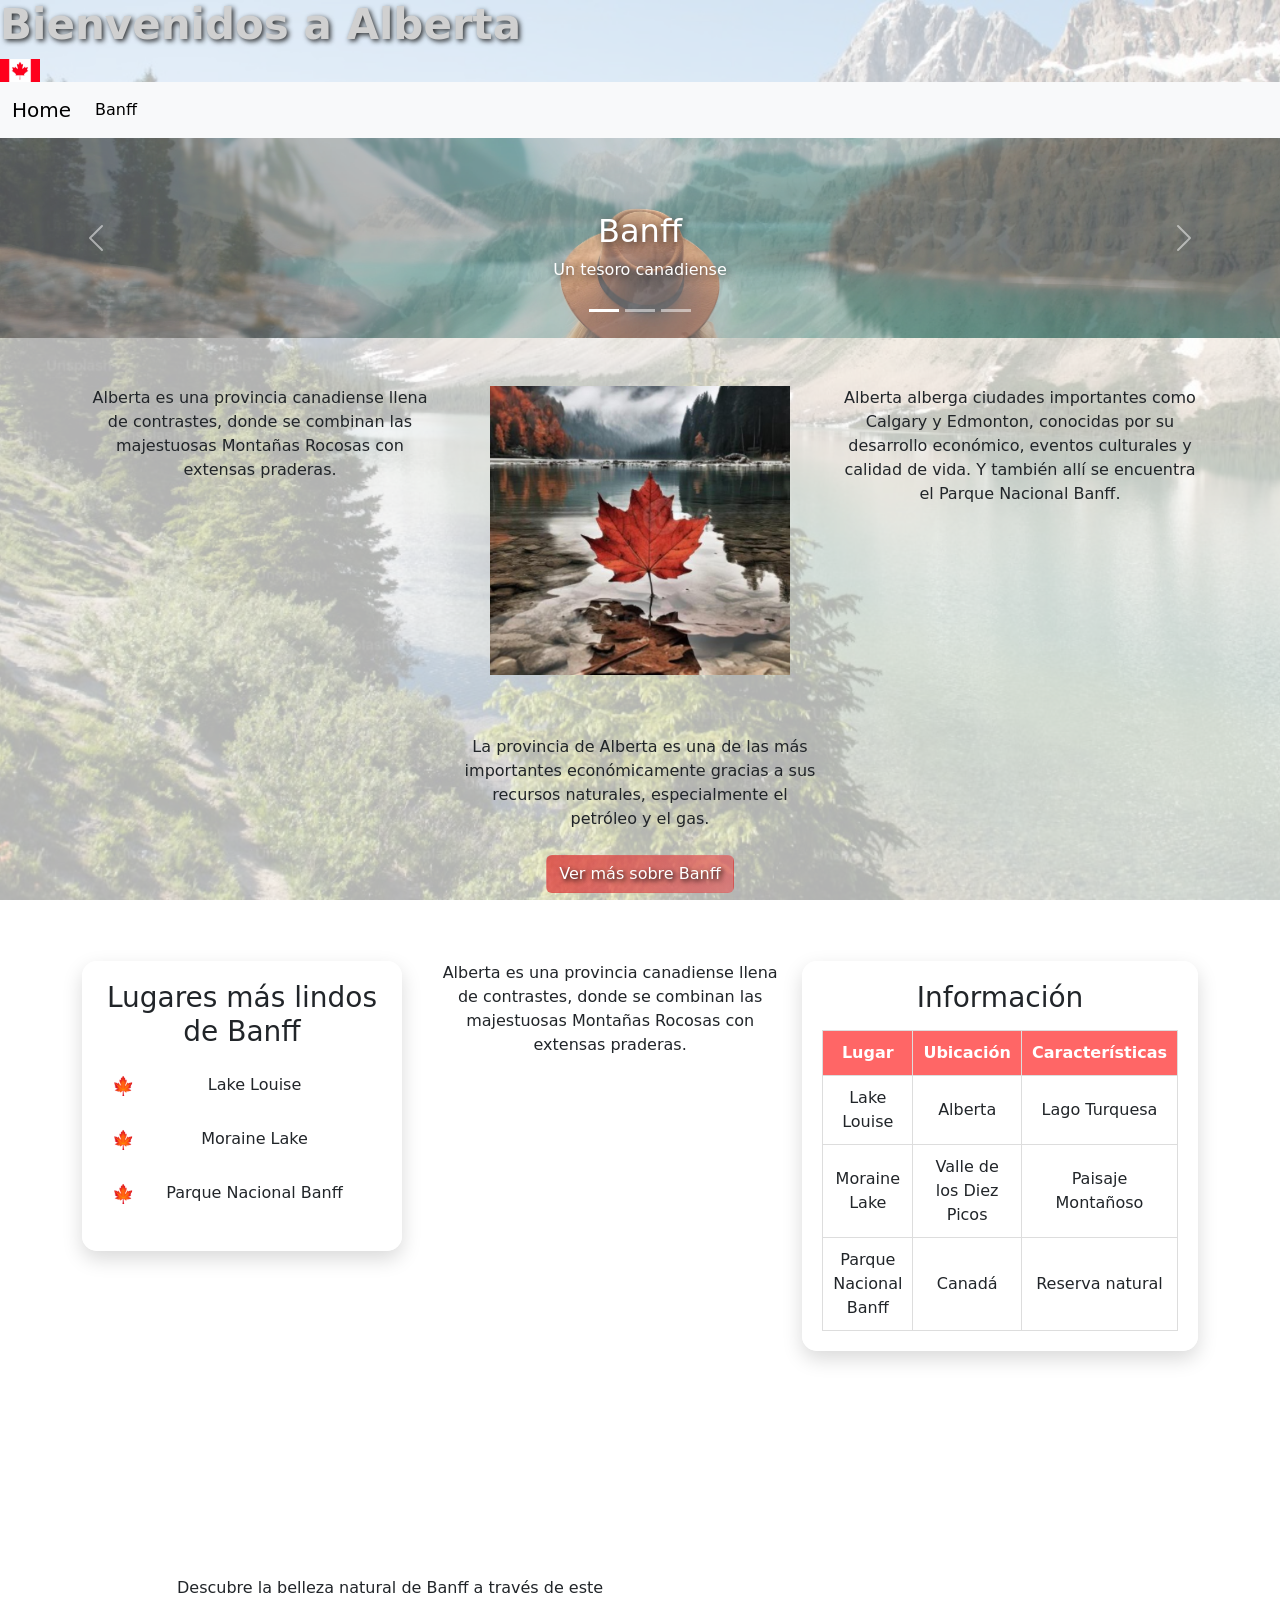
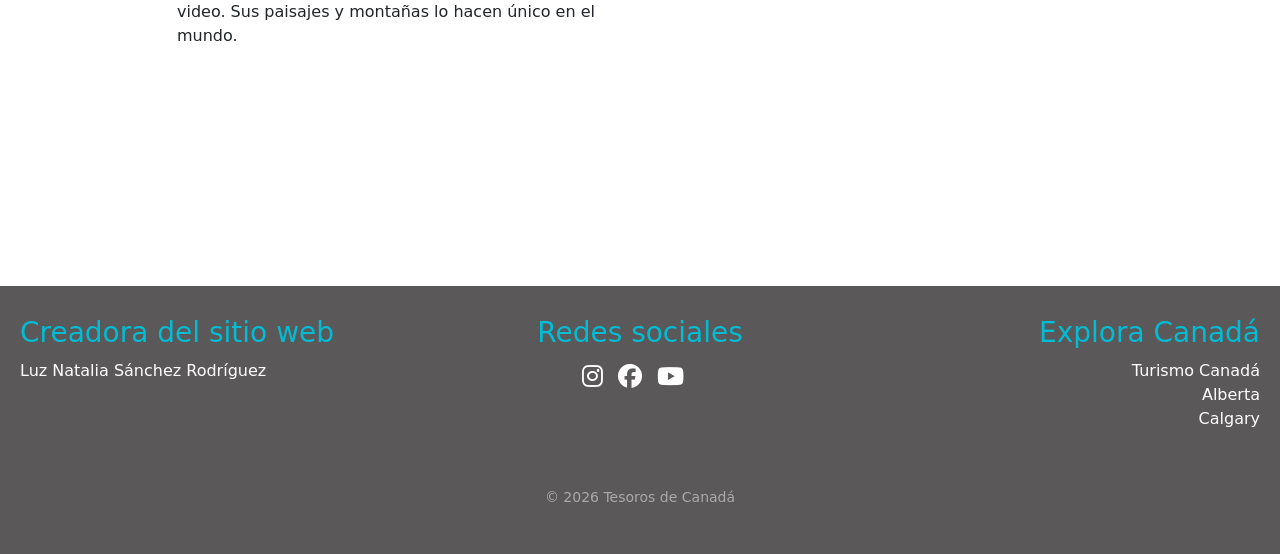
==== index.html @ 3535cb4d "Added images, footer and background for the website" ====
<!doctype html>
<html lang="en">
  <head>
    <meta charset="utf-8">
    <meta name="viewport" content="width=device-width, initial-scale=1">
    <title>Tesoros de Canadá</title>
<link rel="stylesheet" href="./css/iniciostyle.css">

<link rel="stylesheet" href="https://cdnjs.cloudflare.com/ajax/libs/font-awesome/6.5.0/css/all.min.css">

    <link href="https://cdn.jsdelivr.net/npm/bootstrap@5.3.8/dist/css/bootstrap.min.css" rel="stylesheet" integrity="sha384-sRIl4kxILFvY47J16cr9ZwB07vP4J8+LH7qKQnuqkuIAvNWLzeN8tE5YBujZqJLB" crossorigin="anonymous">
  </head>
  <body>

<div class="overlay"></div>

    <h1 class="titulo-canada">Bienvenidos a Alberta</h1>
    <img src="./imagenes/Canada - flag.jpg" alt="Bandera Canadá" class="bandera">
    
<!--Inicio de la barra de navegación-->
 <nav class="navbar navbar-expand-lg bg-body-tertiary">
  <div class="container-fluid">
    <a class="navbar-brand" href="#">Home</a>
    <button class="navbar-toggler" type="button" data-bs-toggle="collapse" data-bs-target="#navbarNav" aria-controls="navbarNav" aria-expanded="false" aria-label="Toggle navigation">
      <span class="navbar-toggler-icon"></span>
    </button>
    <div class="collapse navbar-collapse" id="navbarNav">
      <ul class="navbar-nav">
        <li class="nav-item">
          <a class="nav-link active" aria-current="page" href="./pagina.html">Banff</a>
        </li>
      </ul>
    </div>
  </div>
</nav>
<!--Fin de la barra de navegación-->

<!-- Inicio de carrusel de imágenes -->
<div id="carouselExampleIndicators" class="carousel slide">
  <div class="carousel-indicators">
    <button type="button" data-bs-target="#carouselExampleIndicators" data-bs-slide-to="0" class="active" aria-current="true" aria-label="Slide 1"></button>
    <button type="button" data-bs-target="#carouselExampleIndicators" data-bs-slide-to="1" aria-label="Slide 2"></button>
    <button type="button" data-bs-target="#carouselExampleIndicators" data-bs-slide-to="2" aria-label="Slide 3"></button>
  </div>
  <div class="carousel-inner">
    <div class="carousel-item active">
      <img src="./imagenes/Canada-1.jpg" class="d-block w-100 tamano" alt="...">

      <div class="carousel-caption">
      <h2>Banff</h2>
      <p>Un tesoro canadiense</p>
    </div>
    </div>

    
    <div class="carousel-item">
      <img src="./imagenes/Canada-2.jpg" class="d-block w-100 tamano" alt="...">
    </div>
    <div class="carousel-item">
      <img src="./imagenes/Canada-9.jpg" class="d-block w-100 tamano" alt="...">
    </div>
  </div>
  <button class="carousel-control-prev" type="button" data-bs-target="#carouselExampleIndicators" data-bs-slide="prev">
    <span class="carousel-control-prev-icon" aria-hidden="true"></span>
    <span class="visually-hidden">Previous</span>
  </button>
  <button class="carousel-control-next" type="button" data-bs-target="#carouselExampleIndicators" data-bs-slide="next">
    <span class="carousel-control-next-icon" aria-hidden="true"></span>
    <span class="visually-hidden">Next</span>
  </button>
</div>
<!-- Fin del carrusel de imágenes -->

<br>
<br>
<!-- Inicio de columnas: texto, imagen, texto -->

<div class="container text-center">
  <div class="row">
    <div class="col">
      <p>Alberta es una provincia canadiense llena de contrastes, donde se combinan las majestuosas Montañas Rocosas con extensas praderas.</p>
    </div>
    <div class="col">
      <img src="./imagenes/Canada-3.1.jpg" class="img-fluid" style="max-width: 300px;" alt="Hoja roja de maple">
    </div>
    <div class="col">
      <p>Alberta alberga ciudades importantes como Calgary y Edmonton, conocidas por su desarrollo económico, eventos culturales y calidad de vida. Y también allí se encuentra el Parque Nacional Banff.</p>
    </div>
  </div>
  <!-- Final deInicio de columnas: texto, imagen, texto -->

  <br>
  <!-- Fila 2 con botón -->
<div class="row mt-3">
  <div class="col"></div>

  <div class="col">
    <p>La provincia de Alberta es una de las más importantes económicamente gracias a sus recursos naturales, especialmente el petróleo y el gas.</p>

<a href="./pagina.html" class="btn btn-canada mt-2">Ver más sobre Banff</a>
  </div>

  <div class="col"></div>
  </div>
  </div>
<!-- Fin de la Fila 2 con botón -->

<br>
<br>

<!-- Inicio de lista, texto, tabla -->

<div class="container text-center">
  <div class="row">
    <div class="col">
      
<div class="lista-lugares">
  <h3>Lugares más lindos de Banff</h3>

<ul>
  <li>Lake Louise</li>
  <li>Moraine Lake</li>
  <li>Parque Nacional Banff</li>
</ul>
</div>

    </div>
    <div class="col">
      <p>Alberta es una provincia canadiense llena de contrastes, donde se combinan las majestuosas Montañas Rocosas con extensas praderas.</p>
    </div>
    <div class="col">
      <div class="tabla-banff">
        <h3>Información</h3>

        <table>
          <tr>
            <th>Lugar</th>
            <th>Ubicación</th>
            <th>Características</th>
          </tr>

          <tr>
            <td>Lake Louise</td>
            <td>Alberta</td>
            <td>Lago Turquesa</td>
          </tr>

          <tr>
            <td>Moraine Lake</td>
            <td>Valle de los Diez Picos</td>
            <td>Paisaje Montañoso</td>
          </tr>

          <tr>
            <td>Parque Nacional Banff</td>
            <td>Canadá</td>
            <td>Reserva natural</td>
          </tr>
        </table>

  </div>
</div>

    </div>
  </div>

<!-- Fin de Inicio de lista, texto, tabla -->
<br>
<br>

<!-- Inicio del texto y video -->

<div class="container mt-5">
  <div class="row justify-content-center align-items-center">

    <!-- Texto -->
     <div class="col-md-5">
      <p>Descubre la belleza natural de Banff a través de este video. Sus paisajes y montañas lo hacen único en el mundo.</p>
     </div>

     <!-- Aquí va el video -->
      <div class="col-md-5 text-center">
<iframe width="560" height="315"
class="video-banff"
src="https://youtube.com/embed/kZr_AzGuGcs"
frameborder="0"
allowfullscreen>
</iframe>
</div> 

 </div>
  </div>

<!-- Fin del texto y video -->

<br>
<br>
<br>

<!-- Inicio de footer -->

<footer class="footer">
  <div class="footer-container">

<!-- Inicio de info del creador de la página web -->
<div class="footer-section">
  <h3>Creadora del sitio web</h3>
  <p>Luz Natalia Sánchez Rodríguez</p>
</div>
<!-- Fin de info del creador de la página web -->

<!-- Inicio de Redes sociales -->
<div class="footer-section">
  <h3>Redes sociales</h3>
  <div class="social-icons">
    <a href="https://www.instagram.com" target="_blank">
      <i class="fab fa-instagram"></i>
    </a>
    <a href="https://www.facebook.com" target="_blank">
      <i class="fab fa-facebook"></i>
    </a>
    <a href="https://www.youtube.com" target="_blank">
      <i class="fab fa-youtube"></i>
    </a>
  </div>
</div>
<!-- Fin de Redes sociales -->


<!-- Inicio de otros links de interés -->
<div class="footer-section">
  <h3>Explora Canadá</h3>
  <ul>
    <li><a href="https://www.canada.ca" target="_blank">Turismo Canadá</a></li>
    <li><a href="https://www.travelalberta.com" target="_blank">Alberta</a></li>
    <li><a href="https://www.visitcalgary.com/" target="_blank">Calgary</a></li>
  </ul>
</div>

  </div>
  <!-- Fin de otros links de interés -->

  <p class="footer-copy">&copy 2026 Tesoros de Canadá</p>

</footer>
<!-- Fin de footer -->











    <script src="https://cdn.jsdelivr.net/npm/@popperjs/core@2.11.8/dist/umd/popper.min.js" integrity="sha384-I7E8VVD/ismYTF4hNIPjVp/Zjvgyol6VFvRkX/vR+Vc4jQkC+hVqc2pM8ODewa9r" crossorigin="anonymous"></script>
<script src="https://cdn.jsdelivr.net/npm/bootstrap@5.3.8/dist/js/bootstrap.min.js" integrity="sha384-G/EV+4j2dNv+tEPo3++6LCgdCROaejBqfUeNjuKAiuXbjrxilcCdDz6ZAVfHWe1Y" crossorigin="anonymous"></script> 

  </body>
</html>
---- css/iniciostyle.css ----
.tamano{
    height: 300px;
    object-fit: cover;
}

.carousel-caption{
    color: rgb(255, 255, 255);
    text-shadow: 2px 2px 8px rgba(0, 0, 0, 0.8);
}

.carousel-item img{
    width: 50%;
    height: 200px;
    object-fit: cover;
    opacity: 0.6;
}

.hoja-maple{
    width: 250px;
    height: auto;
}

.btn-canada{
    background: linear-gradient(135deg, rgba(220, 38, 38, 0.7), rgba(225, 99, 99, 0.7));
    color: white !important;
    border: none;
    padding: 10px 20px;
    border-radius: 8px;
    text-decoration: none;

    /* Sombra del texto del botón */
    text-shadow: 2px 2px 5px black;

    /* Transición suave */
    transition: all 0.3s ease;
}

/* Efecto hover */
.btn-canada:hover {
    background: linear-gradient(135deg, rgba(220, 38, 38, 0.9), rgba(225, 99, 99, 0.9));
    transform: scale(1.05);
}

/* Lista de lugares más lindos de Banff */
.lista-lugares {
    width: 320px;
    padding: 20px;
    border-radius: 15px;
    background: rgba(255, 255, 255, 0.85);
    box-shadow: 0 8px 20px rgba(0,0,0,0.15);
    backdrop-filter: blur(5px);
}


.lista-lugares h3 {
    text-align: center;
    margin-bottom: 15px;
}


/* Eliminar los puntos de la etiqueta ul */
.lista-lugares ul {
    list-style: none;
    padding: 0;
}



.lista-lugares li {
    background: rgba(255, 255, 255, 0.7);
    margin-bottom: 10px;
    padding: 10px 15px;
    border-radius: 10px;
    position: relative;
    padding-left: 40px;
    transition: 0.3s;
}


/* Ícono personalizado */
.lista-lugares li::before {
    content:"🍁" ;
    position: absolute;
    left: 10px;
    top: 50%;
    transform: translateY(-50%);
    font-size: 18px;
}


/* Efecto hover */
.lista-lugares li:hover {
    background: rgba(255, 0, 0, 0.1);
    transform: translateX(5px);
}


/* Estilos para la tabla */
.tabla-banff table {
    width: 100%;
    border-collapse: collapse;
}

.tabla-banff th,
.tabla-banff td {
    border: 1px solid #ddd;
    padding: 10px
}

.tabla-banff th {
    background-color: rgba(255, 0, 0, 0.6);
    color: white;
}


.lista-lugares,
.tabla-banff {
    background-color: rgba(255, 255, 255, 0.9);
    padding: 20px;
    border-radius: 15px;
    box-shadow: 0 8px 20px rgb(0,0,0,0.15);
}

.col {
    margin-bottom: 20px;
}

.lista-lugares h3,
.tabla-banff h3 {
    margin-bottom: 15px;
}

/* Estilo al título de la página */

.tiulo-canada {
    color: #d32f2f !important;
    font-size: 40px;
    font-weight: bold;

    display: flex;
    align-items: center;
    justify-content: center;

    gap: 10px;
}

/* Estilo a la bandera */
.bandera {
    width: 40px;
    height: auto;
}

.titulo-canada {
    color: #d0d0d0;
    font-size: 42px;
    font-weight: 700;
    text-shadow: 2px 2px 5px rgba(11, 11, 11, 0.83);
}

.bandera:hover {
    transform: scale(1.1);
    transition: 0.3s;
}

/* Estilos para el video */

.video-banff {
    width: 100%;
    max-width: 450px;
    height: 260px;
    border-radius: 15px;
    box-shadow: 0 8px 20 px rgba(0, 0, 0, 0.2);
}

.col-md-5 {
    padding: 20px;
}

/* Fin de estilos para el video */


/* Inicio de estilos del footer */

.footer {
    background-color: #5a5858;
    color: white;
    padding: 30px 20px;
    margin-top: 40px;
}

.footer-container {
    display: flex;
    justify-content: space-between;
    flex-wrap: wrap; 
    align-items: flex-start;
}

.footer-section {
    width: 33.33%;
    margin-bottom: 20px;
}

.footer-section h3 {
    margin-bottom: 10px;
    color: #00bcd4;
}


.footer-section ul {
    list-style: none;
    padding: 0;
}

.footer-section a {
    color: white;
    text-decoration: none;
}

.footer-section a:hover {
    color: #00bcd4;
}


.footer-copy {
    text-align: center;
    margin-top: 20px;
    font-size: 14px;
    color: #aaa;
}

.footer-section:first-child {
    text-align: left;
}

.footer-section:nth-child(2) {
    text-align: center;
}

.footer-section:last-child {
    text-align: right;
}


/* Fin de estilos del footer */

/* Inicio de íconos del footer */
.social-icons a {
    color: white;
    font-size: 24px;
    margin-right: 15px;
    transition: 0.3s;
}

.social-icons a:hover {
    color: #00bcd4;
    transform: scale(1.2);
}

.social-icons {
    display: flex;
    justify-content: center;
}


body {
    margin: 0;
    padding: 0;
}

.overlay {
    position: fixed;
    top: 0;
    left: 0;
    width: 100%;
    height: 100%;

    background: url(../imagenes/Background.jpg) center/cover no-repeat;

    opacity: 0.3;
    z-index: -1;
}
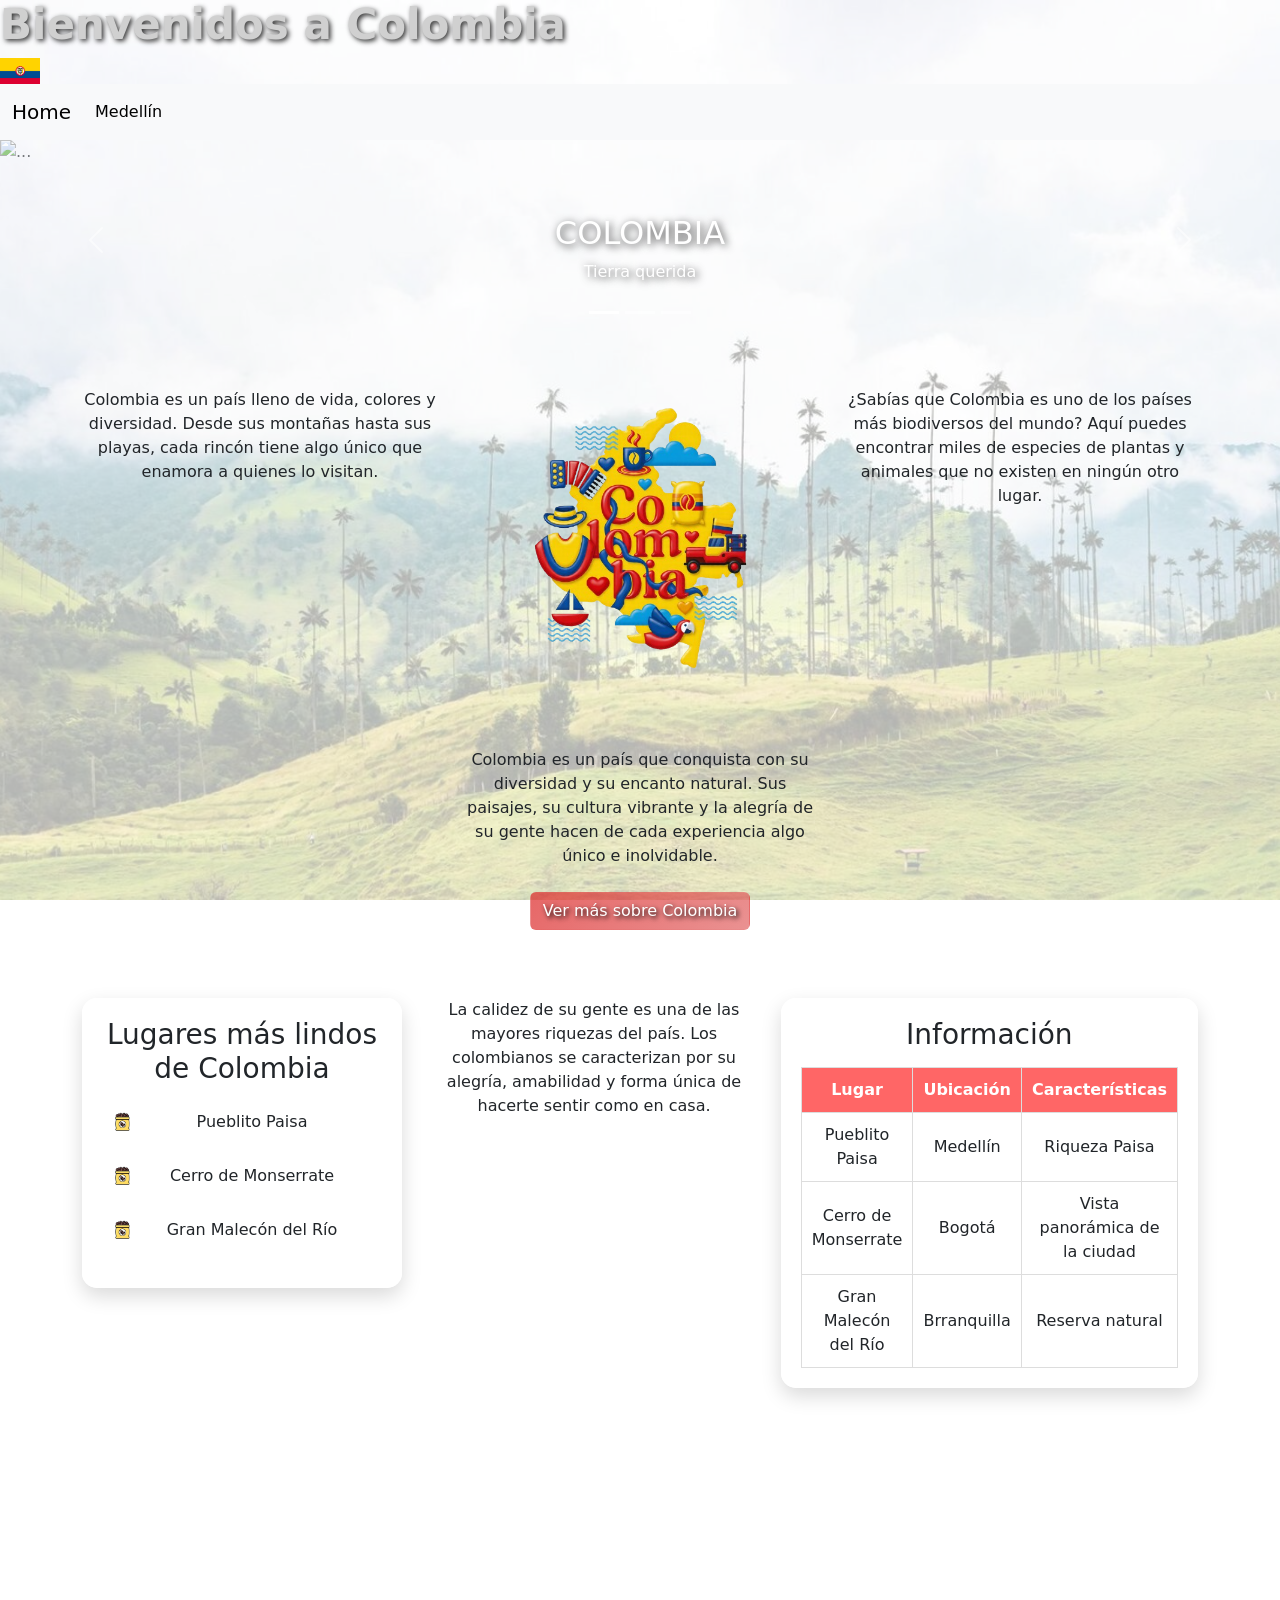
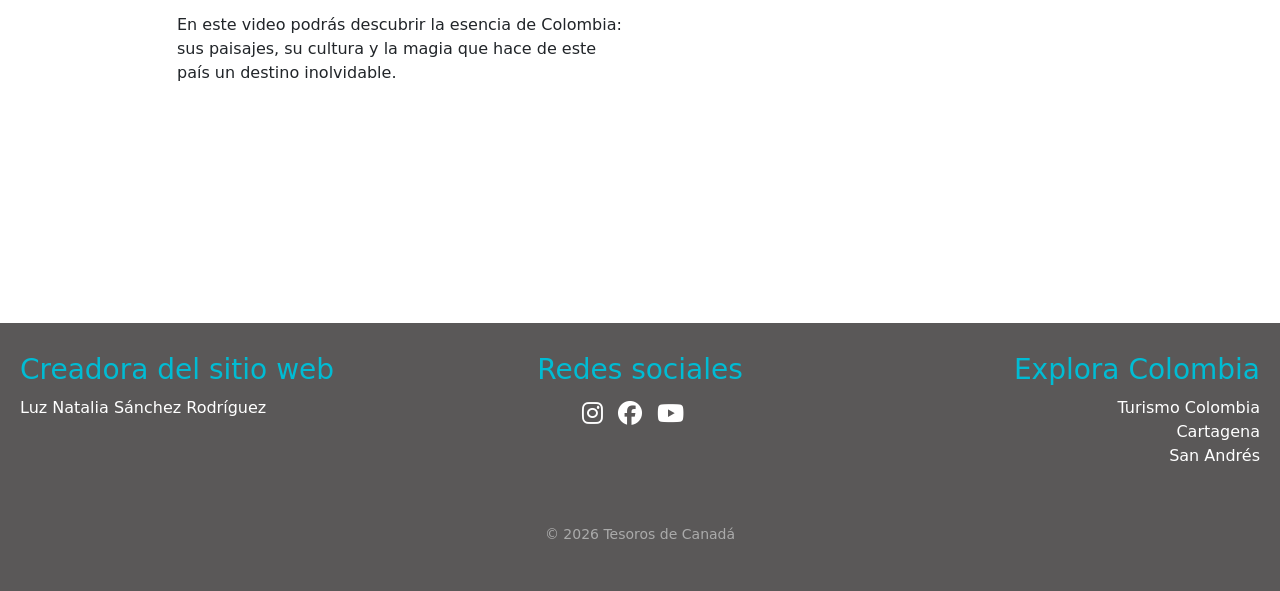
==== commit e5cec6f6: "Agregado Home y botón de Medellín" ====
--- a/index.html
+++ b/index.html
@@ -3,7 +3,7 @@
   <head>
     <meta charset="utf-8">
     <meta name="viewport" content="width=device-width, initial-scale=1">
-    <title>Tesoros de Canadá</title>
+    <title>Colombia Viva</title>
 <link rel="stylesheet" href="./css/iniciostyle.css">
 
 <link rel="stylesheet" href="https://cdnjs.cloudflare.com/ajax/libs/font-awesome/6.5.0/css/all.min.css">
@@ -14,8 +14,8 @@
 
 <div class="overlay"></div>
 
-    <h1 class="titulo-canada">Bienvenidos a Alberta</h1>
-    <img src="./imagenes/Canada - flag.jpg" alt="Bandera Canadá" class="bandera">
+    <h1 class="titulo-canada">Bienvenidos a Colombia</h1>
+    <img src="./imagenes/Bandera Colombia.jpg" alt="Bandera Colombia" class="bandera">
     
 <!--Inicio de la barra de navegación-->
  <nav class="navbar navbar-expand-lg bg-body-tertiary">
@@ -27,7 +27,7 @@
     <div class="collapse navbar-collapse" id="navbarNav">
       <ul class="navbar-nav">
         <li class="nav-item">
-          <a class="nav-link active" aria-current="page" href="./pagina.html">Banff</a>
+          <a class="nav-link active" aria-current="page" href="./pagina.html">Medellín</a>
         </li>
       </ul>
     </div>
@@ -47,8 +47,8 @@
       <img src="./imagenes/Canada-1.jpg" class="d-block w-100 tamano" alt="...">
 
       <div class="carousel-caption">
-      <h2>Banff</h2>
-      <p>Un tesoro canadiense</p>
+      <h2>COLOMBIA</h2>
+      <p>Tierra querida</p>
     </div>
     </div>
 
@@ -78,13 +78,15 @@
 <div class="container text-center">
   <div class="row">
     <div class="col">
-      <p>Alberta es una provincia canadiense llena de contrastes, donde se combinan las majestuosas Montañas Rocosas con extensas praderas.</p>
-    </div>
-    <div class="col">
-      <img src="./imagenes/Canada-3.1.jpg" class="img-fluid" style="max-width: 300px;" alt="Hoja roja de maple">
-    </div>
-    <div class="col">
-      <p>Alberta alberga ciudades importantes como Calgary y Edmonton, conocidas por su desarrollo económico, eventos culturales y calidad de vida. Y también allí se encuentra el Parque Nacional Banff.</p>
+      <p>Colombia es un país lleno de vida, colores y diversidad. Desde sus montañas hasta sus playas, cada rincón tiene algo único que enamora a quienes lo visitan.
+</p>
+    </div>
+    <div class="col">
+      <img src="./imagenes/Mapa+Colombia-sin fondo.png" class="img-fluid" style="max-width: 300px;" alt="Mapa de Colombia">
+    </div>
+    <div class="col">
+      <p>¿Sabías que Colombia es uno de los países más biodiversos del mundo? Aquí puedes encontrar miles de especies de plantas y animales que no existen en ningún otro lugar.
+</p>
     </div>
   </div>
   <!-- Final deInicio de columnas: texto, imagen, texto -->
@@ -95,9 +97,10 @@
   <div class="col"></div>
 
   <div class="col">
-    <p>La provincia de Alberta es una de las más importantes económicamente gracias a sus recursos naturales, especialmente el petróleo y el gas.</p>
-
-<a href="./pagina.html" class="btn btn-canada mt-2">Ver más sobre Banff</a>
+    <p>Colombia es un país que conquista con su diversidad y su encanto natural. Sus paisajes, su cultura vibrante y la alegría de su gente hacen de cada experiencia algo único e inolvidable.
+</p>
+
+<a href="https://colombia.co/" class="btn btn-canada mt-2">Ver más sobre Colombia</a>
   </div>
 
   <div class="col"></div>
@@ -115,18 +118,19 @@
     <div class="col">
       
 <div class="lista-lugares">
-  <h3>Lugares más lindos de Banff</h3>
+  <h3>Lugares más lindos de Colombia</h3>
 
 <ul>
-  <li>Lake Louise</li>
-  <li>Moraine Lake</li>
-  <li>Parque Nacional Banff</li>
+  <li>Pueblito Paisa</li>
+  <li>Cerro de Monserrate</li>
+  <li>Gran Malecón del Río</li>
 </ul>
 </div>
 
     </div>
     <div class="col">
-      <p>Alberta es una provincia canadiense llena de contrastes, donde se combinan las majestuosas Montañas Rocosas con extensas praderas.</p>
+      <p>La calidez de su gente es una de las mayores riquezas del país. Los colombianos se caracterizan por su alegría, amabilidad y forma única de hacerte sentir como en casa.
+</p>
     </div>
     <div class="col">
       <div class="tabla-banff">
@@ -140,20 +144,20 @@
           </tr>
 
           <tr>
-            <td>Lake Louise</td>
-            <td>Alberta</td>
-            <td>Lago Turquesa</td>
-          </tr>
-
-          <tr>
-            <td>Moraine Lake</td>
-            <td>Valle de los Diez Picos</td>
-            <td>Paisaje Montañoso</td>
-          </tr>
-
-          <tr>
-            <td>Parque Nacional Banff</td>
-            <td>Canadá</td>
+            <td>Pueblito Paisa</td>
+            <td>Medellín</td>
+            <td>Riqueza Paisa</td>
+          </tr>
+
+          <tr>
+            <td>Cerro de Monserrate</td>
+            <td>Bogotá</td>
+            <td>Vista panorámica de la ciudad</td>
+          </tr>
+
+          <tr>
+            <td>Gran Malecón del Río</td>
+            <td>Brranquilla</td>
             <td>Reserva natural</td>
           </tr>
         </table>
@@ -175,14 +179,14 @@
 
     <!-- Texto -->
      <div class="col-md-5">
-      <p>Descubre la belleza natural de Banff a través de este video. Sus paisajes y montañas lo hacen único en el mundo.</p>
+      <p>En este video podrás descubrir la esencia de Colombia: sus paisajes, su cultura y la magia que hace de este país un destino inolvidable.</p>
      </div>
 
      <!-- Aquí va el video -->
       <div class="col-md-5 text-center">
 <iframe width="560" height="315"
 class="video-banff"
-src="https://youtube.com/embed/kZr_AzGuGcs"
+src="https://youtube.com/embed//CMOoy776Pm4"
 frameborder="0"
 allowfullscreen>
 </iframe>
@@ -229,11 +233,11 @@
 
 <!-- Inicio de otros links de interés -->
 <div class="footer-section">
-  <h3>Explora Canadá</h3>
+  <h3>Explora Colombia</h3>
   <ul>
-    <li><a href="https://www.canada.ca" target="_blank">Turismo Canadá</a></li>
-    <li><a href="https://www.travelalberta.com" target="_blank">Alberta</a></li>
-    <li><a href="https://www.visitcalgary.com/" target="_blank">Calgary</a></li>
+    <li><a href="https://www.canada.ca" target="_blank">Turismo Colombia</a></li>
+    <li><a href="https://www.travelalberta.com" target="_blank">Cartagena</a></li>
+    <li><a href="https://www.visitcalgary.com/" target="_blank">San Andrés</a></li>
   </ul>
 </div>
 
--- a/css/iniciostyle.css
+++ b/css/iniciostyle.css
@@ -78,14 +78,26 @@
 
 
 /* Ícono personalizado */
+.lista-lugares li {
+    position: relative;
+    padding-left: 35px;
+}
+
 .lista-lugares li::before {
-    content:"🍁" ;
+    content:"" ;
     position: absolute;
     left: 10px;
     top: 50%;
+    width: 20px;
+    height: 20px;
+    background-image: url("../imagenes/saco-de-cafe.png");
+    background-size: contain;
+    background-repeat: no-repeat;
     transform: translateY(-50%);
     font-size: 18px;
 }
+
+
 
 
 /* Efecto hover */
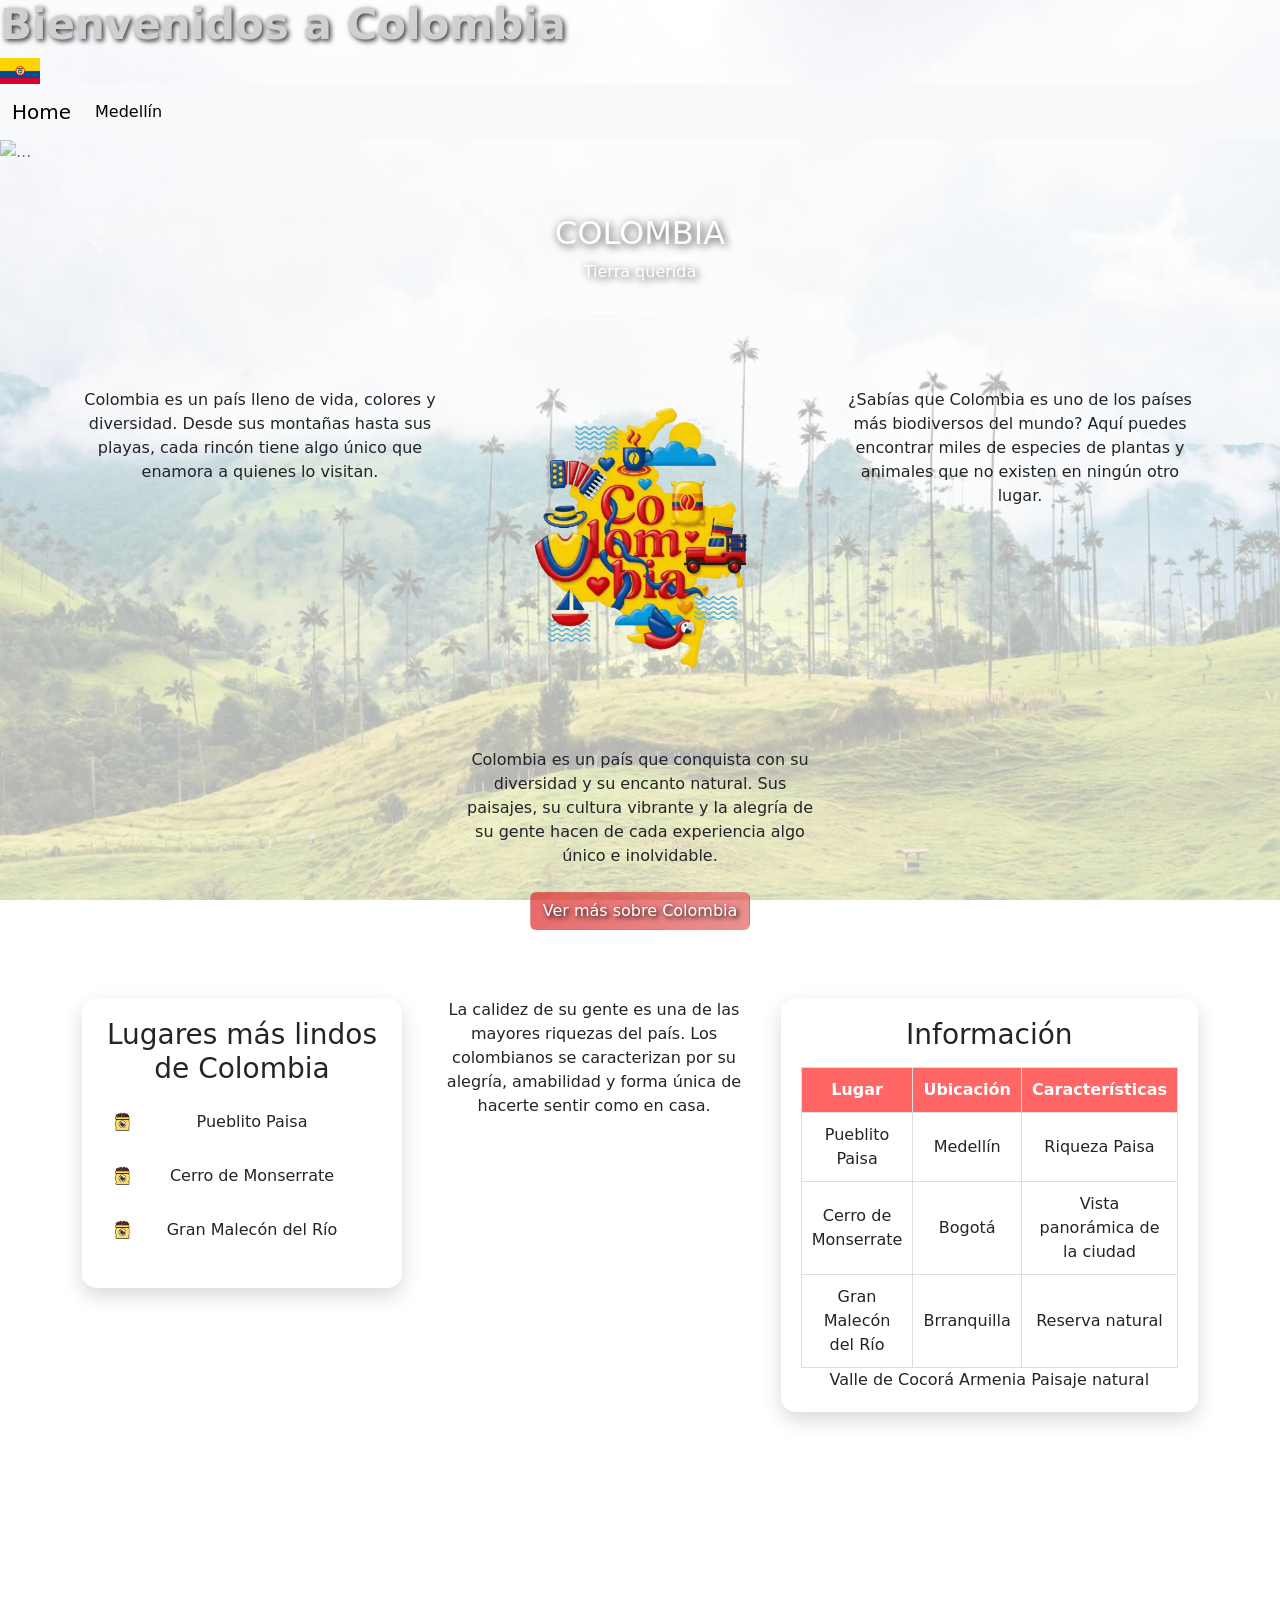
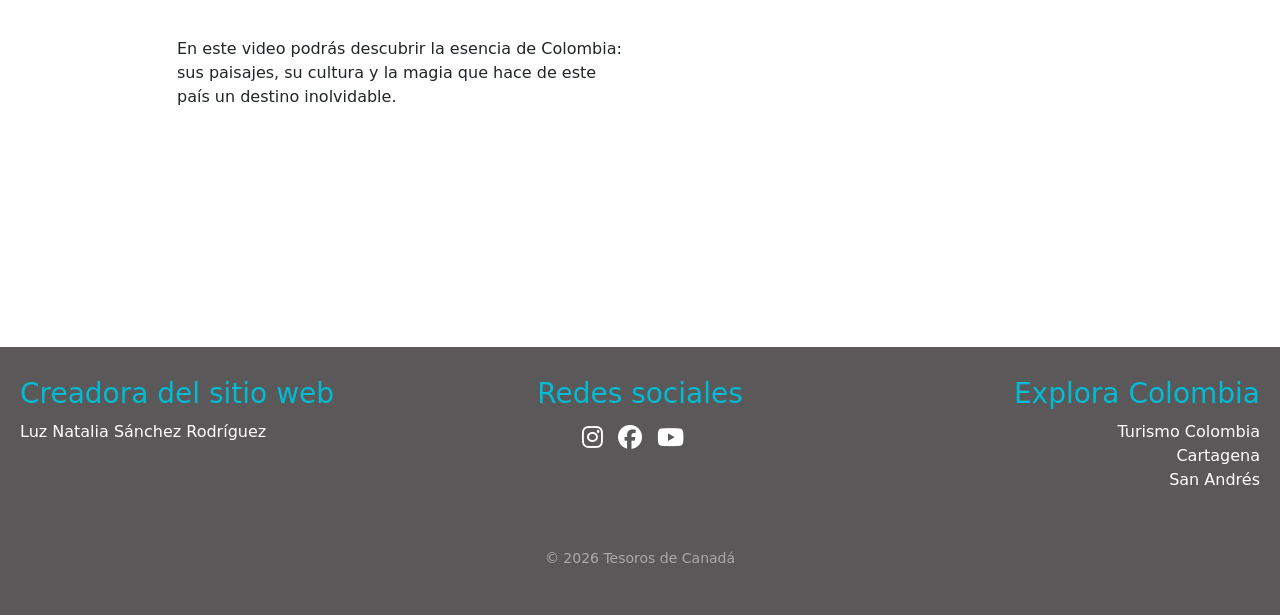
==== commit 0c766ceb: "Actualizando página" ====
--- a/index.html
+++ b/index.html
@@ -162,6 +162,13 @@
           </tr>
         </table>
 
+        <tr>
+            <td>Valle de Cocorá</td>
+            <td>Armenia</td>
+            <td>Paisaje natural</td>
+          </tr>
+        </table>
+
   </div>
 </div>
 
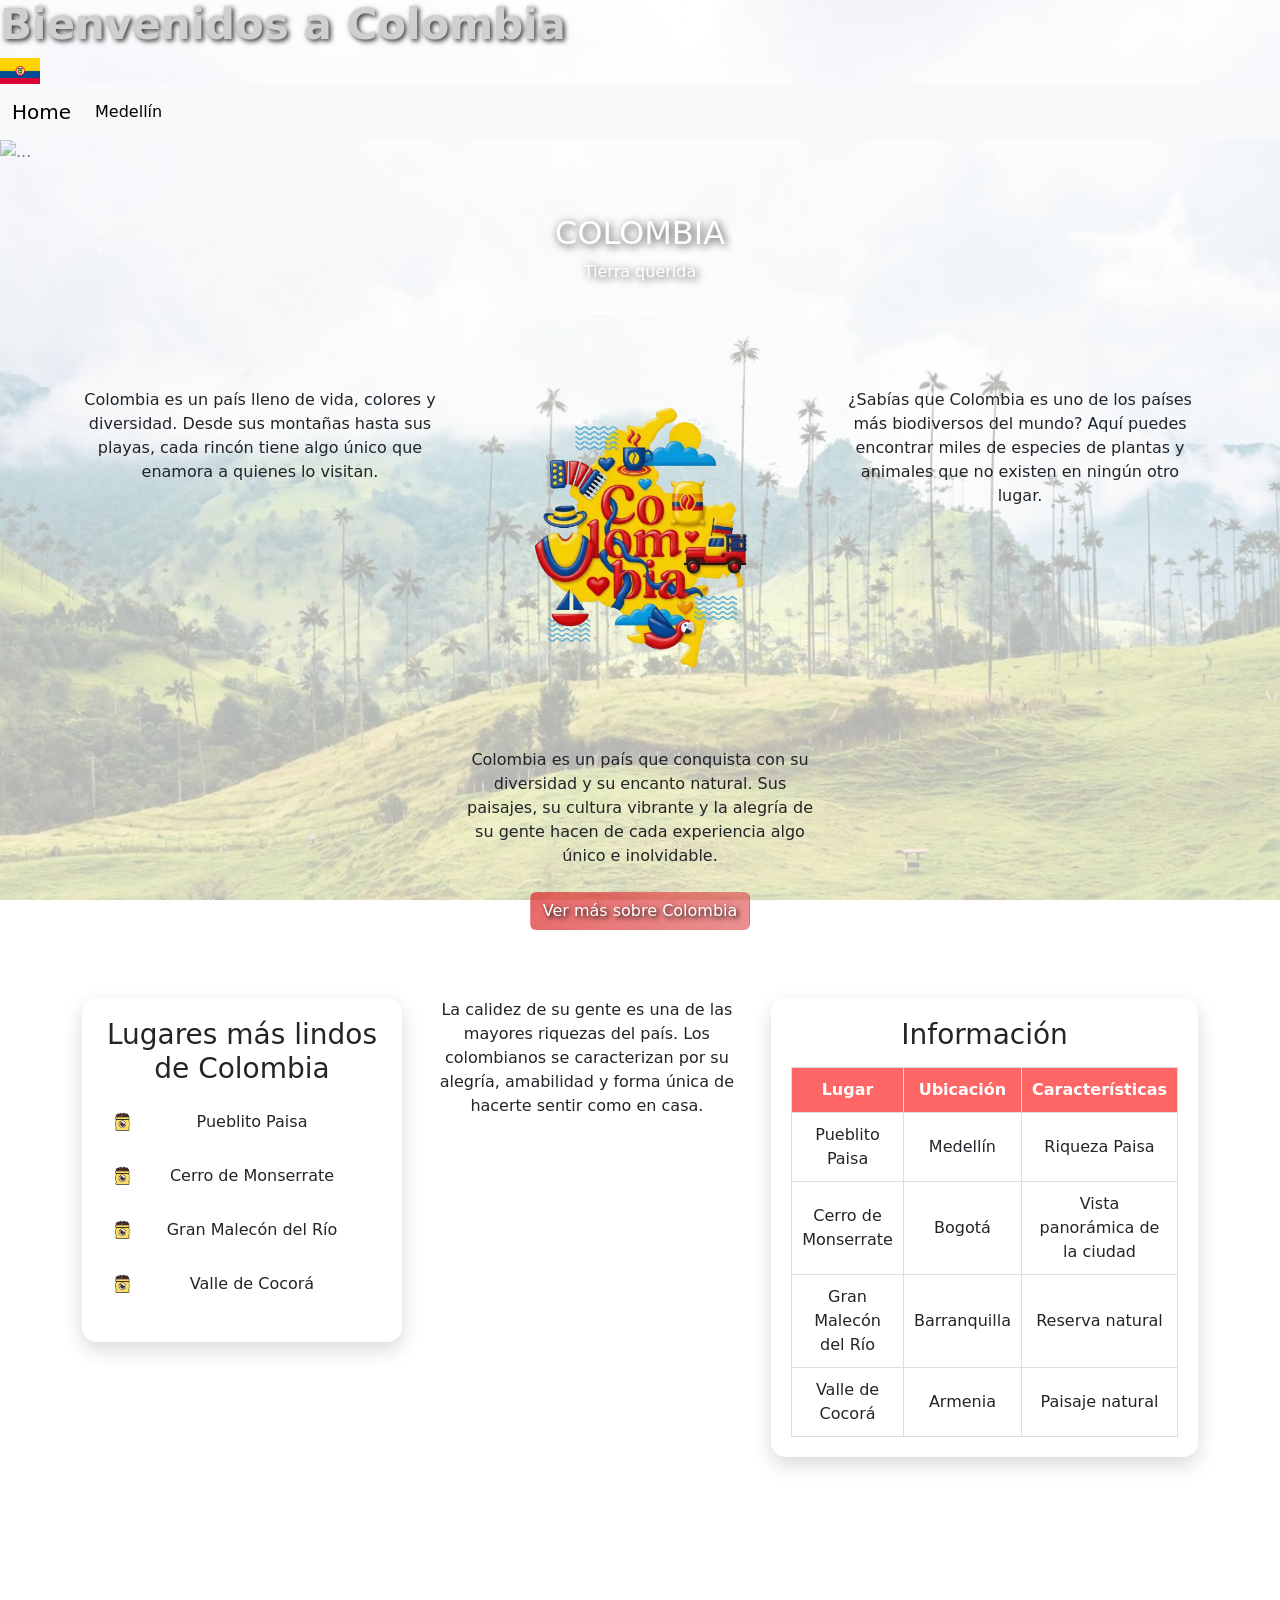
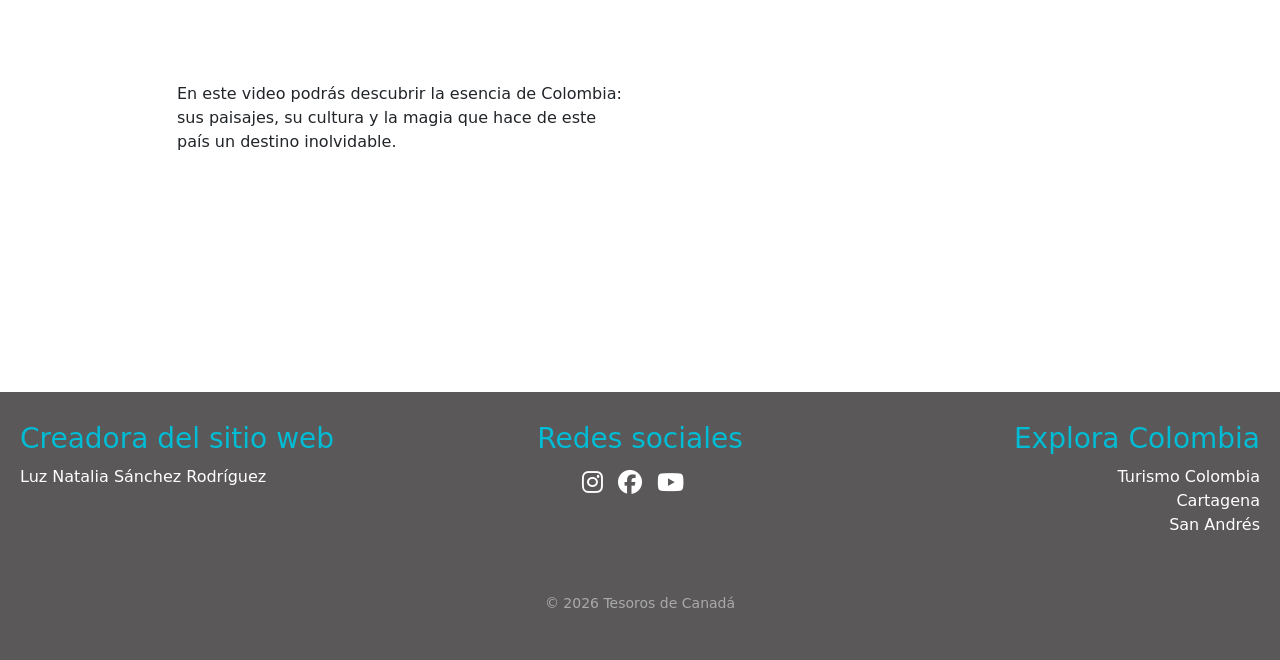
==== commit dffb8936: "Agregué la ciudad Armenia en tabla" ====
--- a/index.html
+++ b/index.html
@@ -124,6 +124,7 @@
   <li>Pueblito Paisa</li>
   <li>Cerro de Monserrate</li>
   <li>Gran Malecón del Río</li>
+  <li>Valle de Cocorá</li>
 </ul>
 </div>
 
@@ -133,7 +134,7 @@
 </p>
     </div>
     <div class="col">
-      <div class="tabla-banff">
+      <div class="tabla-ciudades">
         <h3>Información</h3>
 
         <table>
@@ -157,16 +158,16 @@
 
           <tr>
             <td>Gran Malecón del Río</td>
-            <td>Brranquilla</td>
+            <td>Barranquilla</td>
             <td>Reserva natural</td>
           </tr>
-        </table>
-
+        
         <tr>
             <td>Valle de Cocorá</td>
             <td>Armenia</td>
             <td>Paisaje natural</td>
           </tr>
+
         </table>
 
   </div>
--- a/css/iniciostyle.css
+++ b/css/iniciostyle.css
@@ -41,7 +41,7 @@
     transform: scale(1.05);
 }
 
-/* Lista de lugares más lindos de Banff */
+/* Lista de lugares más lindos de Colombia */
 .lista-lugares {
     width: 320px;
     padding: 20px;
@@ -108,25 +108,25 @@
 
 
 /* Estilos para la tabla */
-.tabla-banff table {
+.tabla-ciudades table {
     width: 100%;
     border-collapse: collapse;
 }
 
-.tabla-banff th,
-.tabla-banff td {
+.tabla-ciudades th,
+.tabla-ciudades td {
     border: 1px solid #ddd;
     padding: 10px
 }
 
-.tabla-banff th {
+.tabla-ciudades th {
     background-color: rgba(255, 0, 0, 0.6);
     color: white;
 }
 
 
 .lista-lugares,
-.tabla-banff {
+.tabla-ciudades {
     background-color: rgba(255, 255, 255, 0.9);
     padding: 20px;
     border-radius: 15px;
@@ -138,7 +138,7 @@
 }
 
 .lista-lugares h3,
-.tabla-banff h3 {
+.tabla-ciudades h3 {
     margin-bottom: 15px;
 }
 
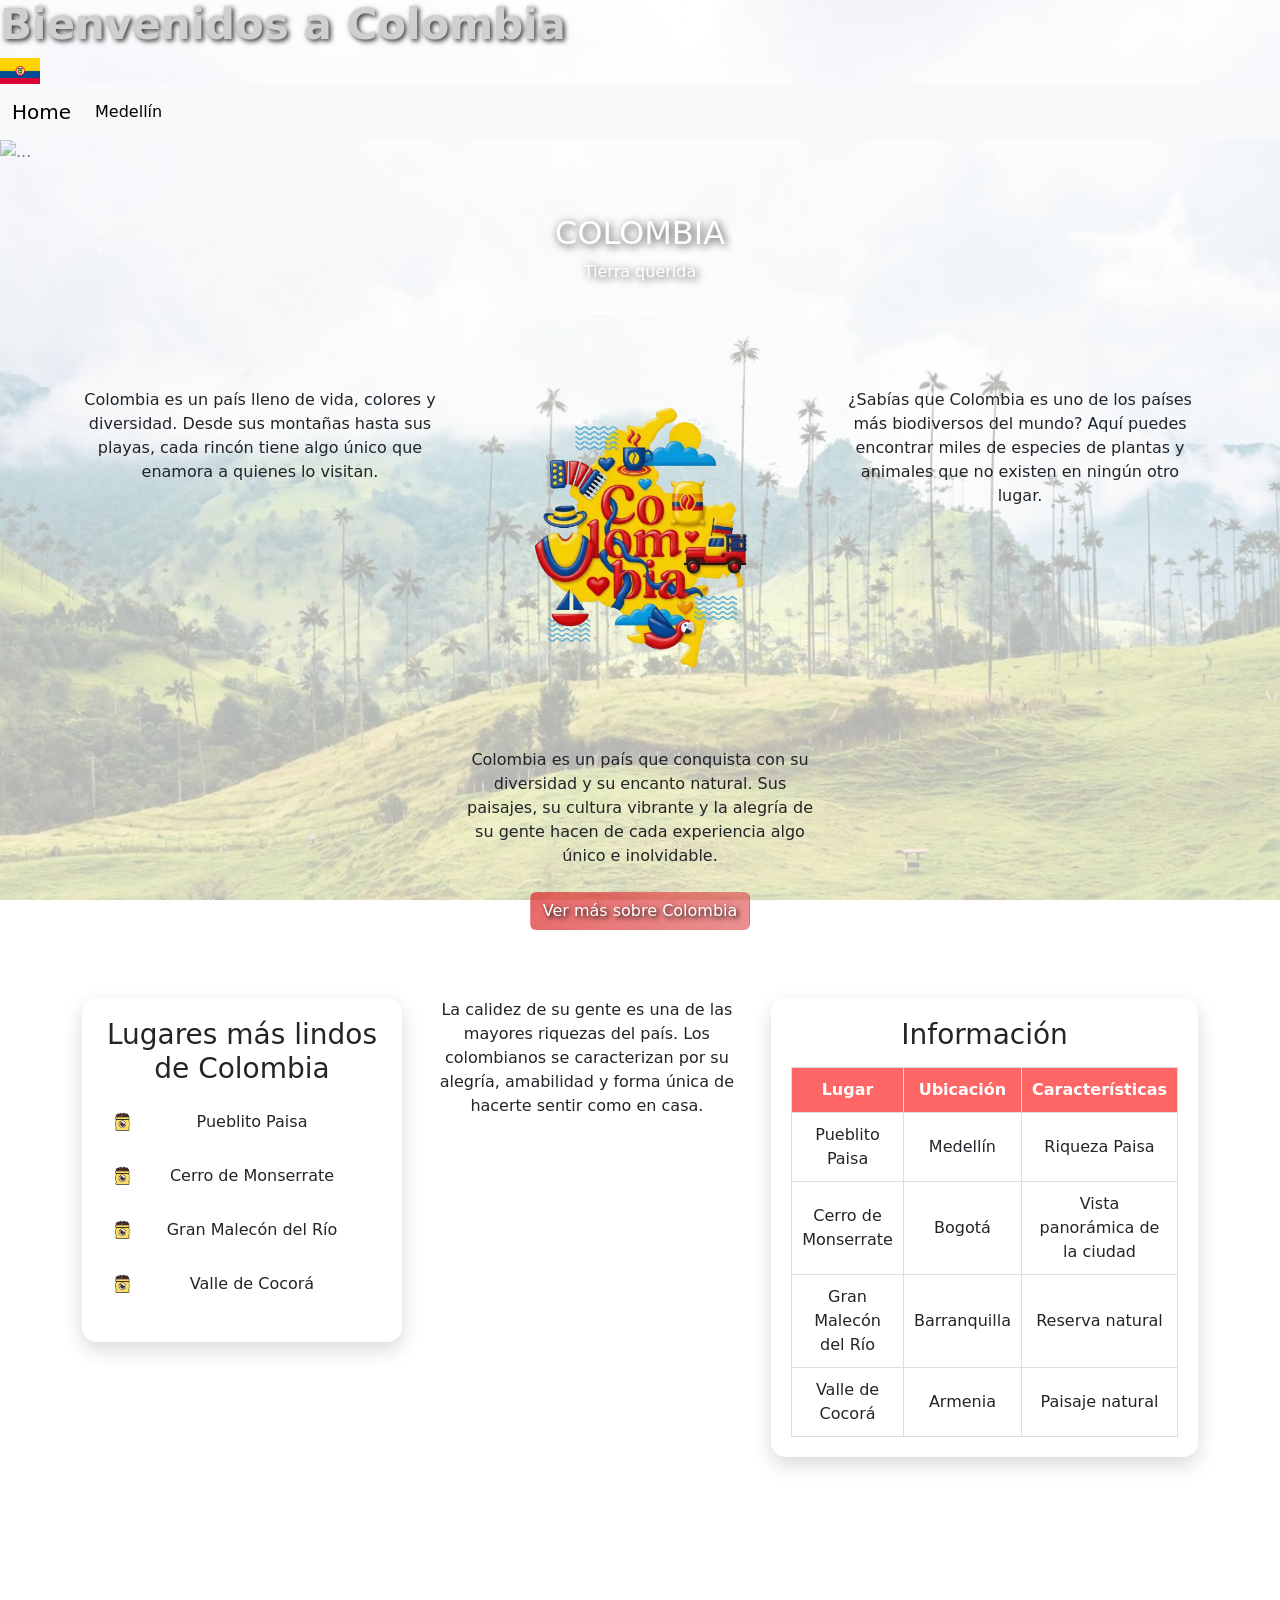
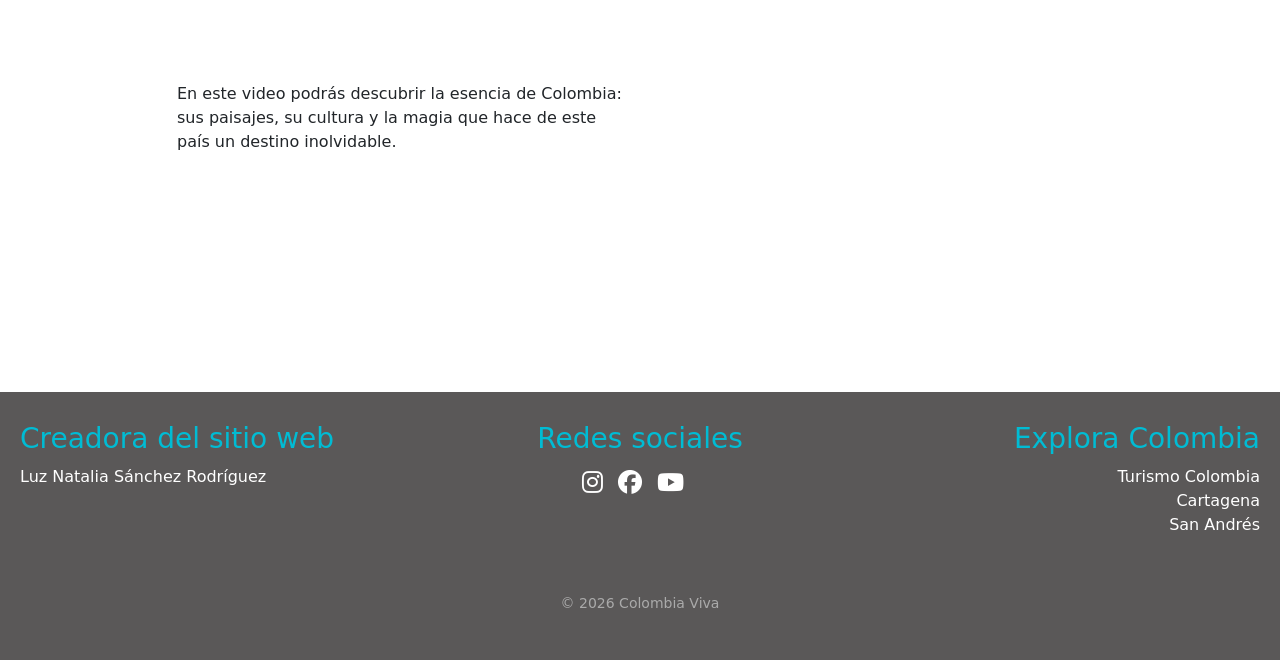
==== commit c1bd2c64: "Agregué nombre al copyright del Footer" ====
--- a/index.html
+++ b/index.html
@@ -252,7 +252,7 @@
   </div>
   <!-- Fin de otros links de interés -->
 
-  <p class="footer-copy">&copy 2026 Tesoros de Canadá</p>
+  <p class="footer-copy">&copy 2026 Colombia Viva</p>
 
 </footer>
 <!-- Fin de footer -->
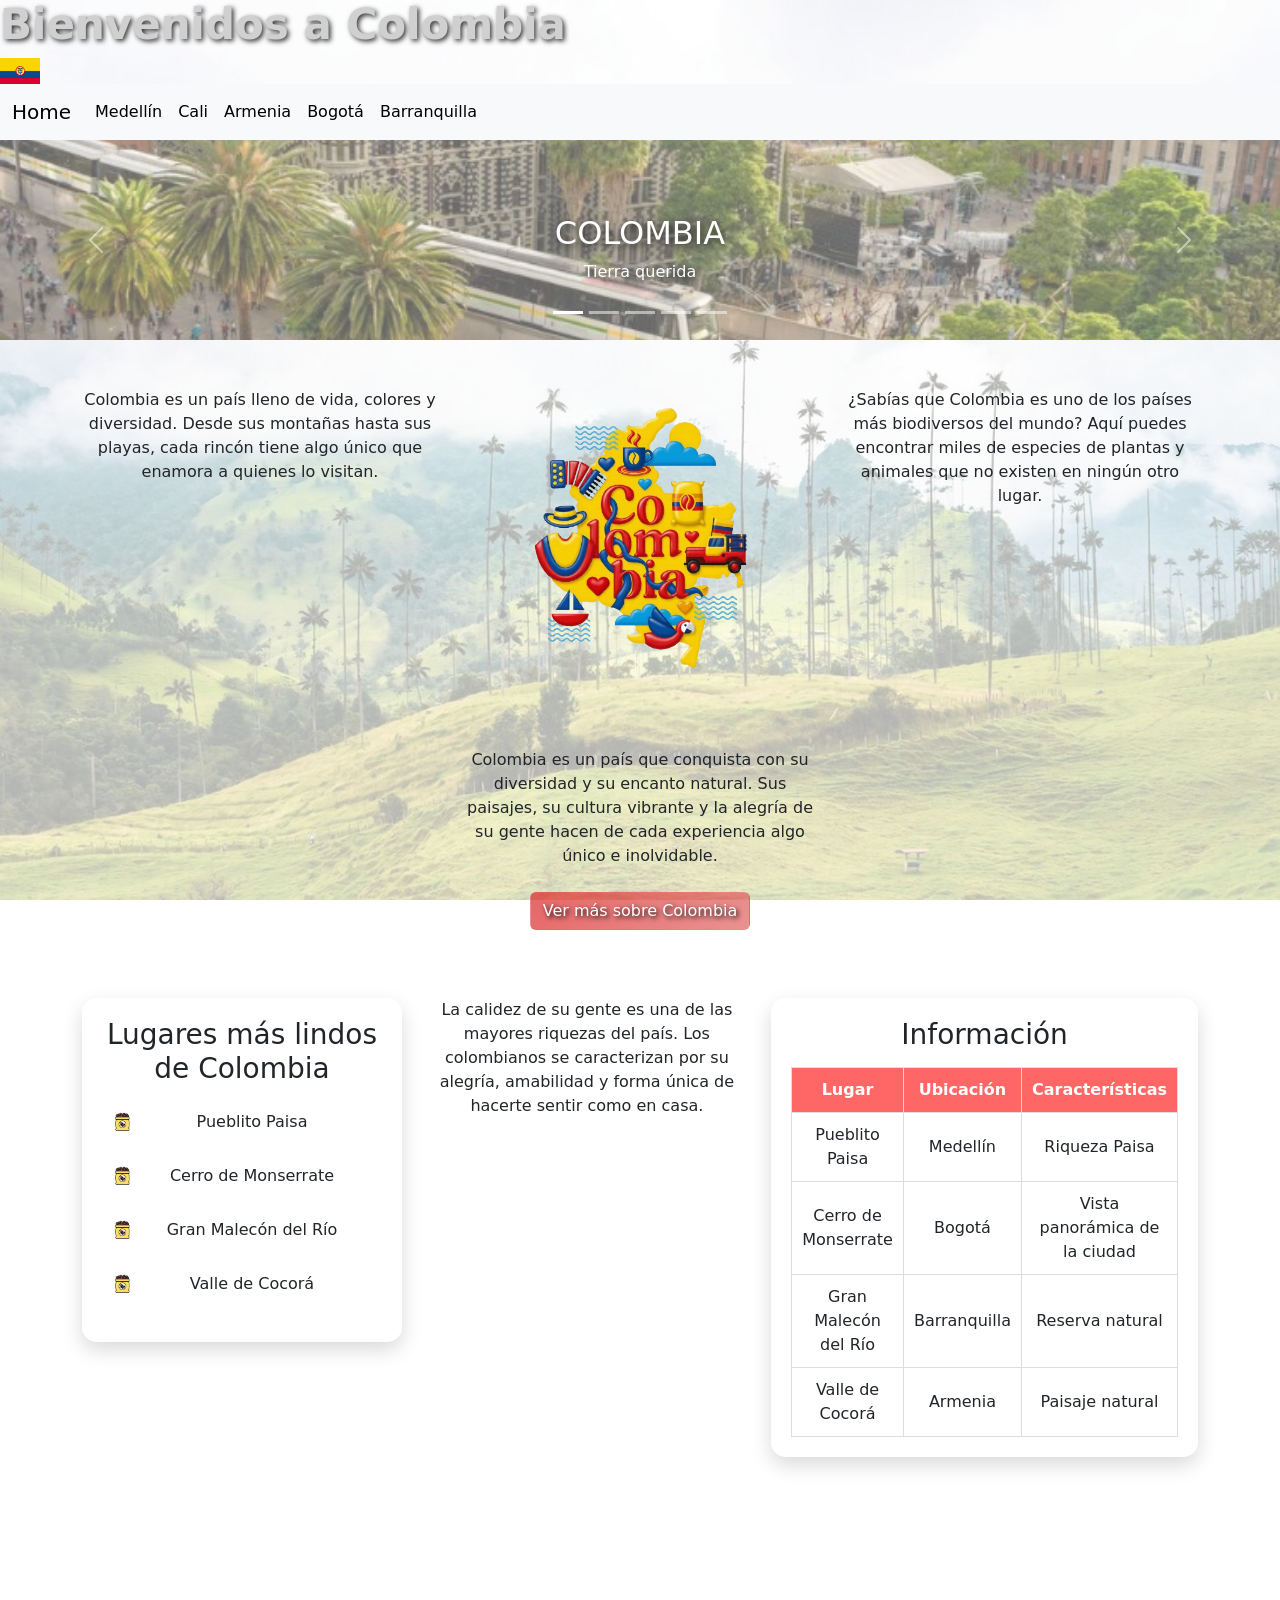
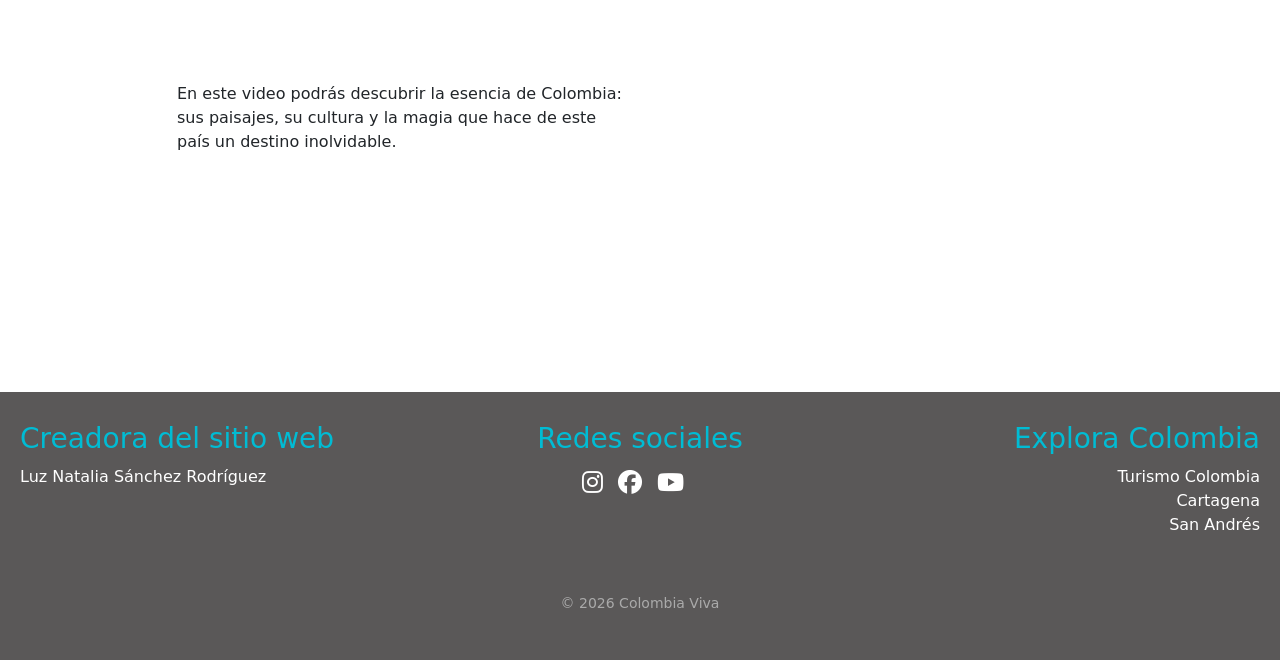
==== commit 49e9709d: "Agregué ciudades: Cali, Armenia, Bogotá y Barranquilla" ====
--- a/index.html
+++ b/index.html
@@ -20,7 +20,7 @@
 <!--Inicio de la barra de navegación-->
  <nav class="navbar navbar-expand-lg bg-body-tertiary">
   <div class="container-fluid">
-    <a class="navbar-brand" href="#">Home</a>
+    <a class="navbar-brand" href="./index.html">Home</a>
     <button class="navbar-toggler" type="button" data-bs-toggle="collapse" data-bs-target="#navbarNav" aria-controls="navbarNav" aria-expanded="false" aria-label="Toggle navigation">
       <span class="navbar-toggler-icon"></span>
     </button>
@@ -29,6 +29,23 @@
         <li class="nav-item">
           <a class="nav-link active" aria-current="page" href="./pagina.html">Medellín</a>
         </li>
+      
+        <li class="nav-item">
+          <a class="nav-link active" aria-current="page" href="./cali.html">Cali</a>
+        </li>
+
+        <li class="nav-item">
+          <a class="nav-link active" aria-current="page" href="./armenia.html">Armenia</a>
+        </li>
+
+       <li class="nav-item">
+          <a class="nav-link active" aria-current="page" href="./bogota.html">Bogotá</a>
+        </li>
+
+       <li class="nav-item">
+          <a class="nav-link active" aria-current="page" href="./barranquilla.html">Barranquilla</a>
+        </li>
+
       </ul>
     </div>
   </div>
@@ -36,15 +53,18 @@
 <!--Fin de la barra de navegación-->
 
 <!-- Inicio de carrusel de imágenes -->
-<div id="carouselExampleIndicators" class="carousel slide">
+<div id="carouselExampleIndicators" class="carousel slide" data-bs-ride="carousel">
   <div class="carousel-indicators">
     <button type="button" data-bs-target="#carouselExampleIndicators" data-bs-slide-to="0" class="active" aria-current="true" aria-label="Slide 1"></button>
     <button type="button" data-bs-target="#carouselExampleIndicators" data-bs-slide-to="1" aria-label="Slide 2"></button>
     <button type="button" data-bs-target="#carouselExampleIndicators" data-bs-slide-to="2" aria-label="Slide 3"></button>
+    <button type="button" data-bs-target="#carouselExampleIndicators" data-bs-slide-to="3" aria-label="Slide 4"></button>
+    <button type="button" data-bs-target="#carouselExampleIndicators" data-bs-slide-to="4" aria-label="Slide 5"></button>
+
   </div>
   <div class="carousel-inner">
     <div class="carousel-item active">
-      <img src="./imagenes/Canada-1.jpg" class="d-block w-100 tamano" alt="...">
+      <img src="./imagenes/Medellin_Metro.jpg" class="d-block w-100 tamano" alt="...">
 
       <div class="carousel-caption">
       <h2>COLOMBIA</h2>
@@ -54,11 +74,20 @@
 
     
     <div class="carousel-item">
-      <img src="./imagenes/Canada-2.jpg" class="d-block w-100 tamano" alt="...">
+      <img src="./imagenes/Cali_lights.jpg" class="d-block w-100 tamano" alt="...">
     </div>
     <div class="carousel-item">
-      <img src="./imagenes/Canada-9.jpg" class="d-block w-100 tamano" alt="...">
-    </div>
+      <img src="./imagenes/Arvi-night.jpg" class="d-block w-100 tamano" alt="...">
+    </div>
+
+    <div class="carousel-item">
+      <img src="./imagenes/Bogota_night.jpg" class="d-block w-100 tamano" alt="...">
+    </div>
+
+<div class="carousel-item">
+      <img src="./imagenes/Barranq_night.jpg" class="d-block w-100 tamano" alt="...">
+    </div>
+
   </div>
   <button class="carousel-control-prev" type="button" data-bs-target="#carouselExampleIndicators" data-bs-slide="prev">
     <span class="carousel-control-prev-icon" aria-hidden="true"></span>
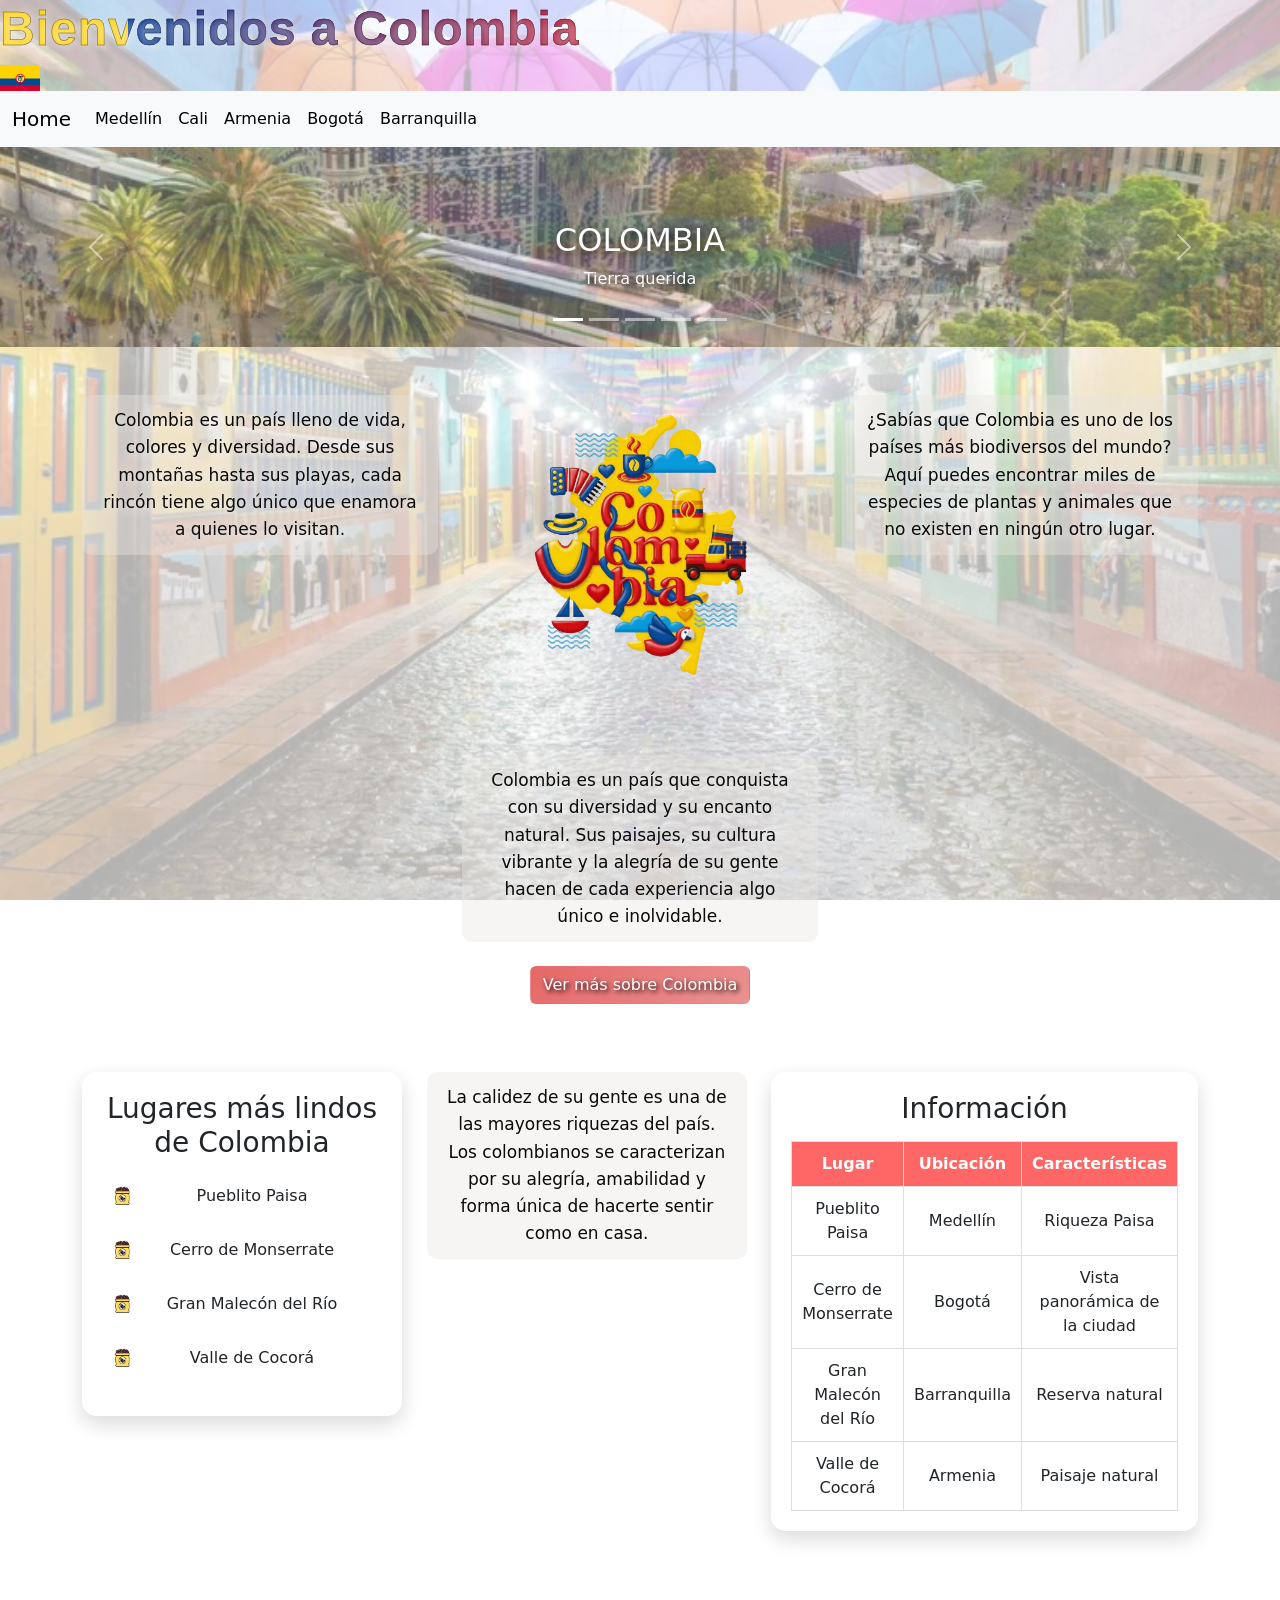
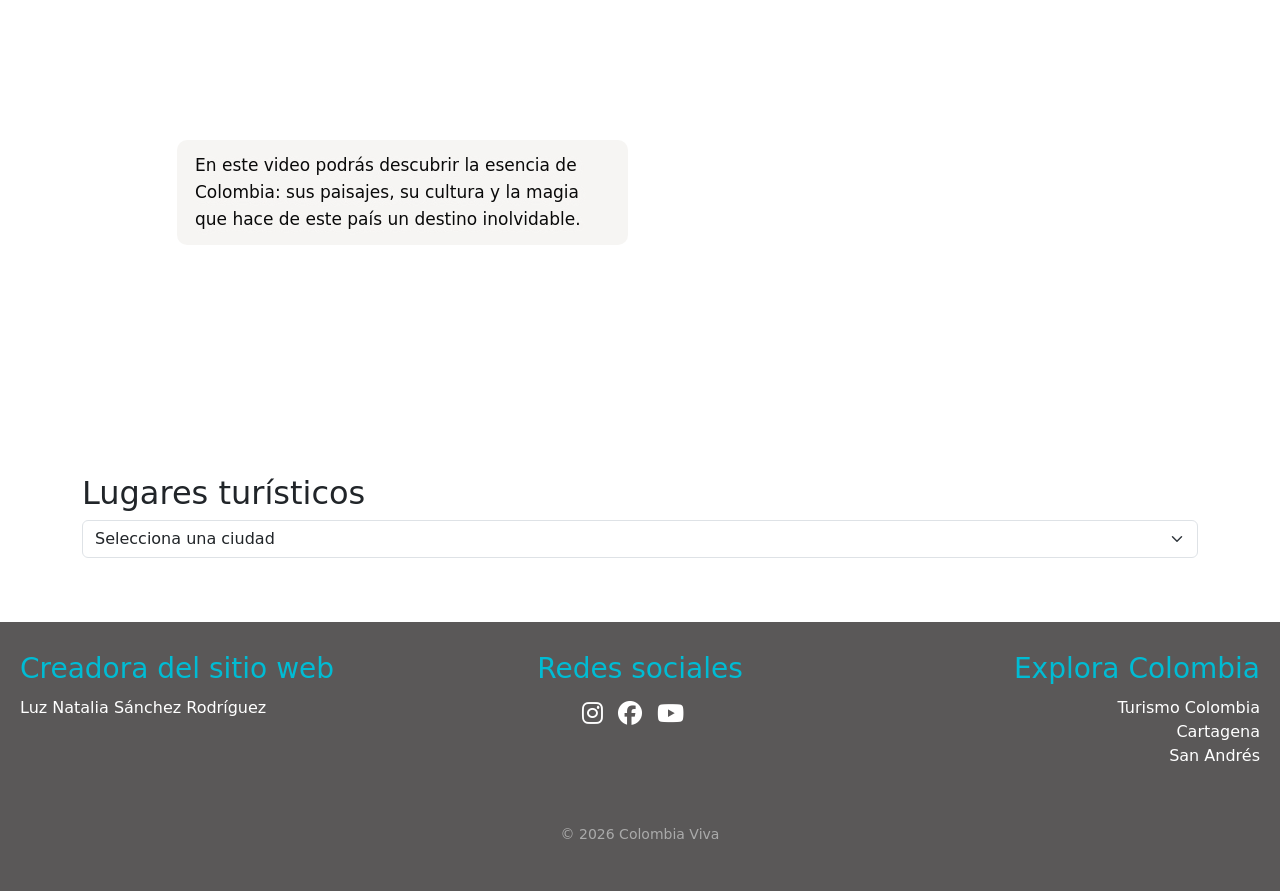
==== commit 7b385e7e: "Añadí estilos al Home y a las ciudades" ====
--- a/index.html
+++ b/index.html
@@ -14,7 +14,7 @@
 
 <div class="overlay"></div>
 
-    <h1 class="titulo-canada">Bienvenidos a Colombia</h1>
+    <h1 class="titulo-canada bandera-texto">Bienvenidos a Colombia</h1>
     <img src="./imagenes/Bandera Colombia.jpg" alt="Bandera Colombia" class="bandera">
     
 <!--Inicio de la barra de navegación-->
@@ -238,6 +238,36 @@
 <br>
 <br>
 
+<!--Sección de Sitios Turísticos-->
+<div class="container mt-5">
+  <h2>Lugares turísticos</h2>
+
+  <select id="ciudadSelect" class="form-select mb-4">
+  <option value="">Selecciona una ciudad</option>
+  <option value="Medellin">Medellín</option>
+  <option value="Cali">Cali</option>
+  <option value="Armenia">Armenia</option>
+  <option value="Bogota">Bogotá</option>
+  <option value="Barranquilla">Barranquilla</option>
+</select>
+
+<div class="row" id="listaLugares"></div>
+
+  
+</div>
+
+
+
+<!--Fin de Sección de Sitios Turísticos-->
+
+
+
+
+
+
+
+
+
 <!-- Inicio de footer -->
 
 <footer class="footer">
@@ -299,5 +329,7 @@
     <script src="https://cdn.jsdelivr.net/npm/@popperjs/core@2.11.8/dist/umd/popper.min.js" integrity="sha384-I7E8VVD/ismYTF4hNIPjVp/Zjvgyol6VFvRkX/vR+Vc4jQkC+hVqc2pM8ODewa9r" crossorigin="anonymous"></script>
 <script src="https://cdn.jsdelivr.net/npm/bootstrap@5.3.8/dist/js/bootstrap.min.js" integrity="sha384-G/EV+4j2dNv+tEPo3++6LCgdCROaejBqfUeNjuKAiuXbjrxilcCdDz6ZAVfHWe1Y" crossorigin="anonymous"></script> 
 
+ <script src="./js/script.js"></script>
+
   </body>
 </html>
--- a/css/iniciostyle.css
+++ b/css/iniciostyle.css
@@ -163,10 +163,12 @@
 }
 
 .titulo-canada {
-    color: #d0d0d0;
+    color: #fff023;
     font-size: 42px;
     font-weight: 700;
     text-shadow: 2px 2px 5px rgba(11, 11, 11, 0.83);
+
+    font-family: 'Poppins', sans-serif;
 }
 
 .bandera:hover {
@@ -286,28 +288,84 @@
     width: 100%;
     height: 100%;
 
-    background: url(../imagenes/Background.jpg) center/cover no-repeat;
+    background: url(../imagenes/Fondo_Colombia.jpg) center/cover no-repeat;
 
     opacity: 0.3;
     z-index: -1;
 }
 
 
-
-
-
-
-
-
-
-
-
-
-
-
-
-
-
-
-
-
+/*Sombra a texto Colombia es un país...*/
+.container p {
+    color: #0a0a0a;
+
+    background: rgba(232, 231, 225, 0.4); /* fondo oscuro suave */
+    display: inline-block;
+
+    padding: 12px 18px;
+    border-radius: 10px;
+
+    text-shadow: 2px 2px 8px rgba(250, 247, 247, 0.9); /* sombra fuerte */
+
+    font-size: 17px;
+    line-height: 1.6;
+    font-weight: 500;
+}
+
+
+/*Cambiar estilo a texto Gastronomía de Medellín*/
+.titulo-canada {
+    font-size: 48px;
+    font-weight: 900;
+    letter-spacing: 1px;
+
+    /* Degradado bandera Colombia */
+    background: linear-gradient(90deg, #FCD116 10%, #003893 0%, #CE1126 50%);
+
+    -webkit-background-clip: text;
+    -webkit-text-fill-color: transparent;
+    -webkit-text-stroke: 0.5px rgba(0,0,0,0.6);
+
+    background-clip: text;
+    color: transparent;
+
+    /* Sombra para que resalte sobre imágenes */
+    text-shadow: 2px 2px 8px rgba(255, 255, 255, 0.5);
+}
+
+
+/* Tarjetas */
+.card img {
+    height: 200px;
+    object-fit: cover;
+}
+
+.card {
+    border-radius: 12px;
+    overflow: hidden;
+    transition: transform 0.3s;
+}
+
+.card:hover {
+    transform: scale(1.05);
+}
+
+
+/*Sección Sitios Turísticos*/
+#listaLugares li {
+    background: rgba(255,255,255,0.8);
+    margin: 5px 0;
+    padding: 10px;
+    border-radius: 8px;
+}
+
+
+
+
+
+
+
+
+
+
+
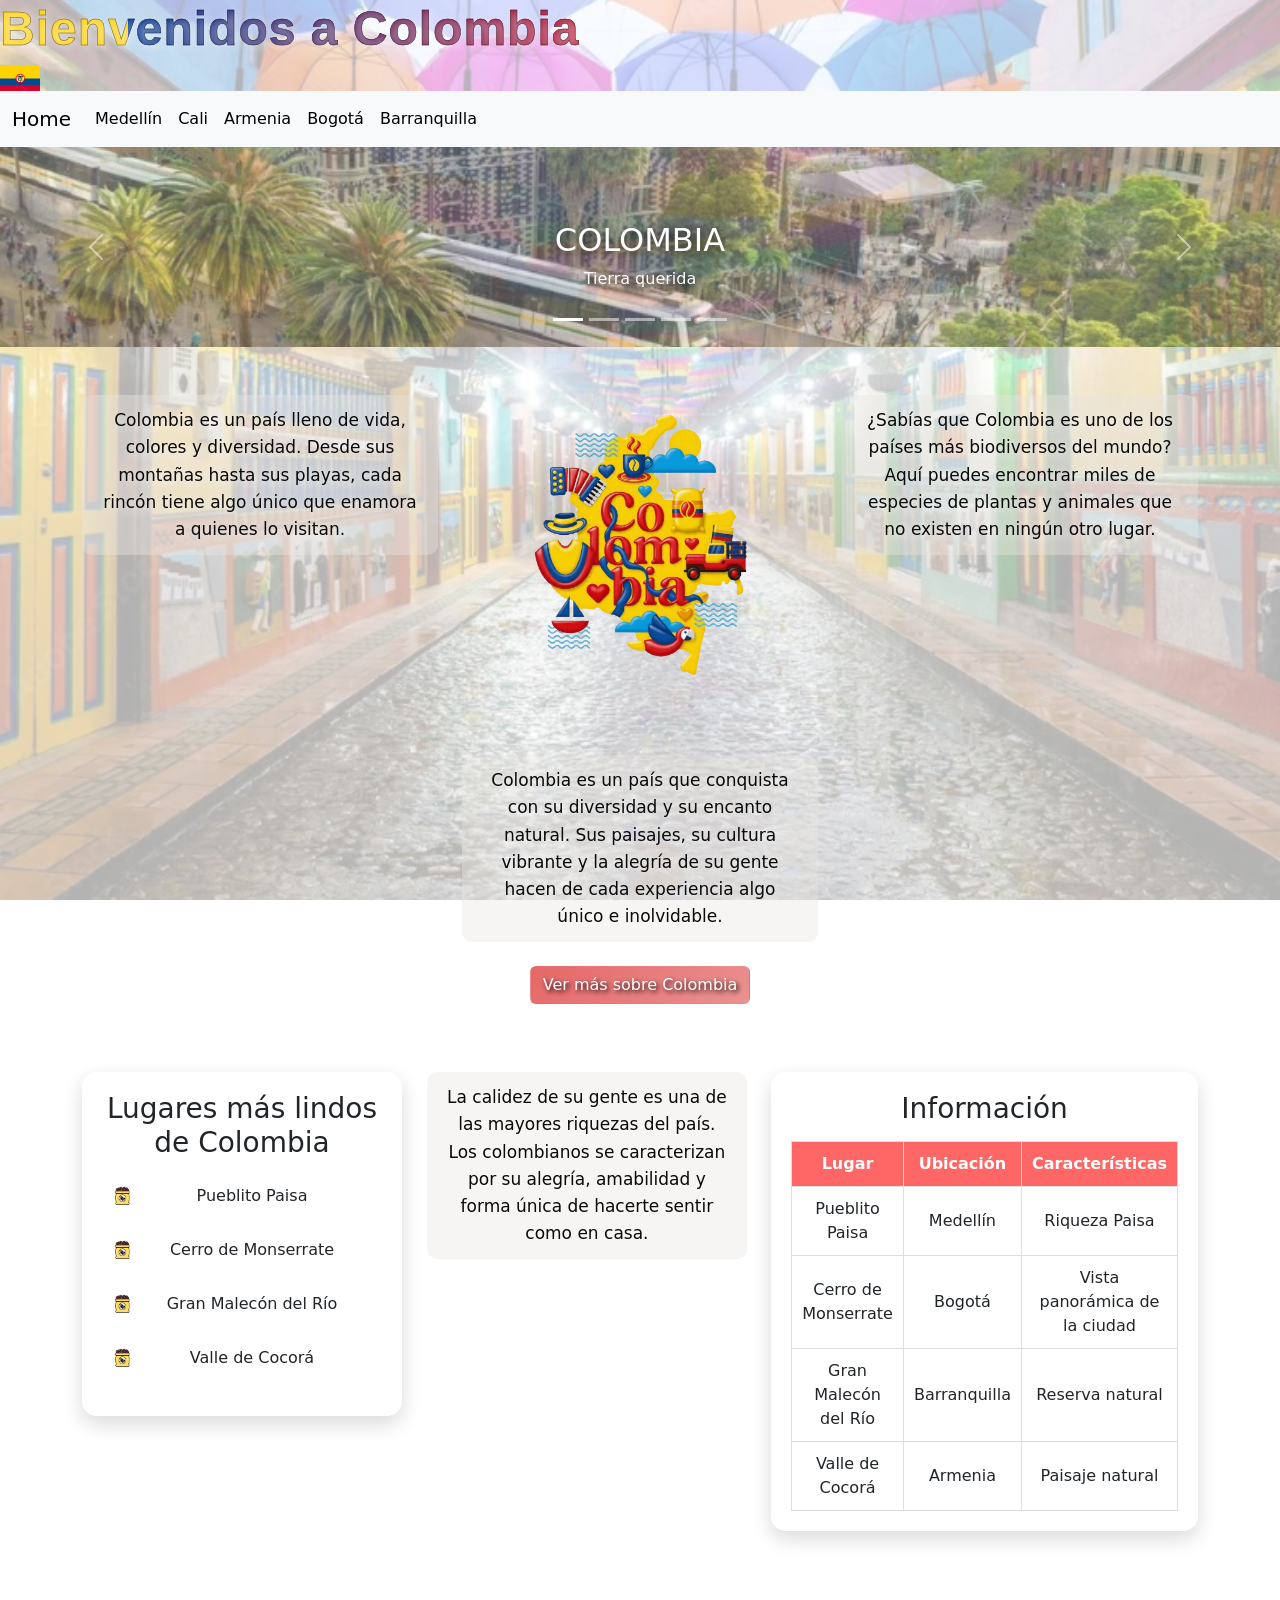
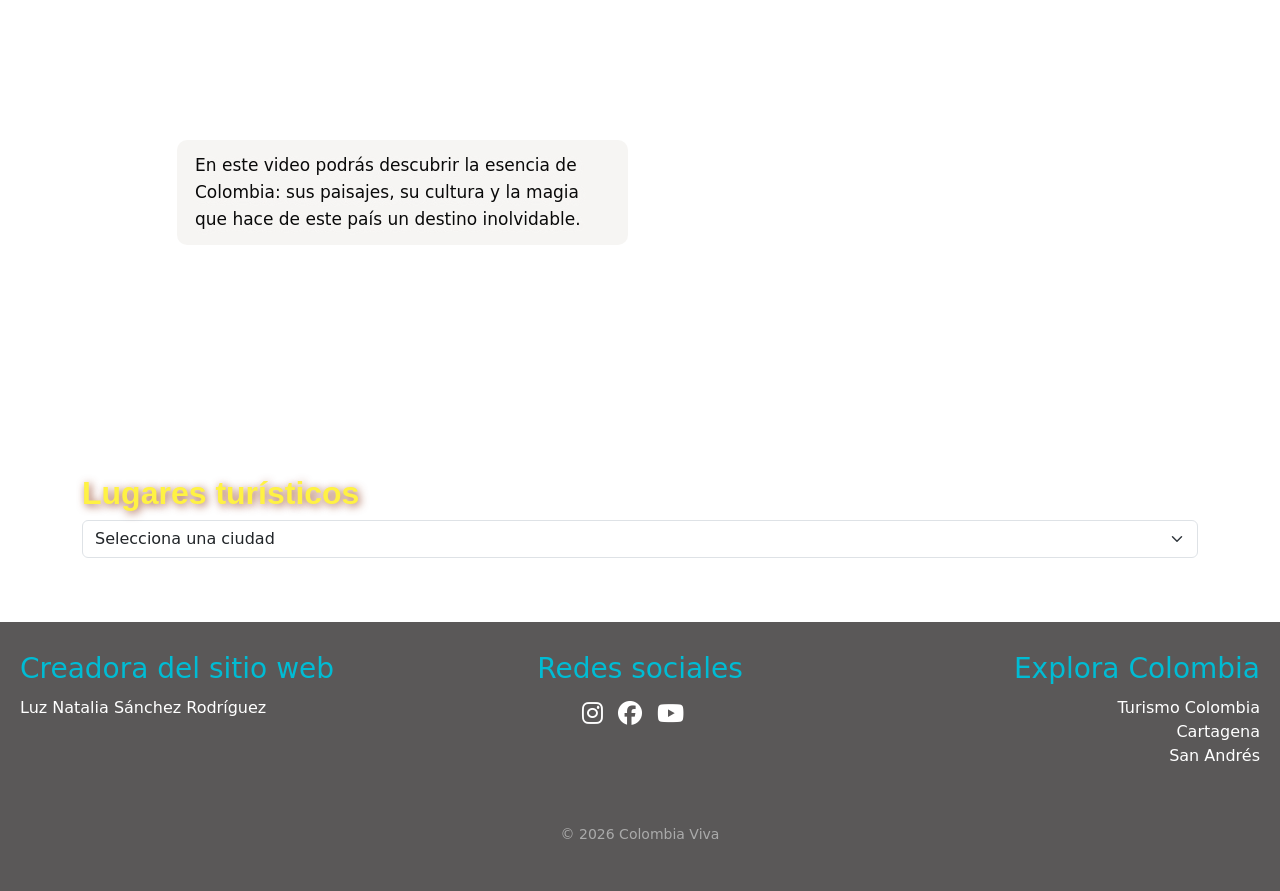
==== commit 77eee244: "Añadí sección de platillos en todas las ciudades" ====
--- a/index.html
+++ b/index.html
@@ -240,7 +240,7 @@
 
 <!--Sección de Sitios Turísticos-->
 <div class="container mt-5">
-  <h2>Lugares turísticos</h2>
+  <h2 class="titulo-lugares">Lugares turísticos</h2>
 
   <select id="ciudadSelect" class="form-select mb-4">
   <option value="">Selecciona una ciudad</option>
@@ -284,13 +284,13 @@
 <div class="footer-section">
   <h3>Redes sociales</h3>
   <div class="social-icons">
-    <a href="https://www.instagram.com" target="_blank">
+    <a href="https://www.instagram.com/colombia/" target="_blank">
       <i class="fab fa-instagram"></i>
     </a>
-    <a href="https://www.facebook.com" target="_blank">
+    <a href="https://www.facebook.com/Colombia.travelEspanol/?brand_redir=688316897892455#" target="_blank">
       <i class="fab fa-facebook"></i>
     </a>
-    <a href="https://www.youtube.com" target="_blank">
+    <a href="https://www.youtube.com/user/Colombiatravel" target="_blank">
       <i class="fab fa-youtube"></i>
     </a>
   </div>
@@ -302,9 +302,9 @@
 <div class="footer-section">
   <h3>Explora Colombia</h3>
   <ul>
-    <li><a href="https://www.canada.ca" target="_blank">Turismo Colombia</a></li>
-    <li><a href="https://www.travelalberta.com" target="_blank">Cartagena</a></li>
-    <li><a href="https://www.visitcalgary.com/" target="_blank">San Andrés</a></li>
+    <li><a href="https://colombia.co/turismo" target="_blank">Turismo Colombia</a></li>
+    <li><a href="https://colombia.travel/es/cartagena" target="_blank">Cartagena</a></li>
+    <li><a href="https://colombia.co/turismo/lugares-para-visitar-en-colombia/san-andres-un-tesoro-cultural" target="_blank">San Andrés</a></li>
   </ul>
 </div>
 
--- a/css/iniciostyle.css
+++ b/css/iniciostyle.css
@@ -360,12 +360,22 @@
 }
 
 
-
-
-
-
-
-
-
-
-
+/*Cambiar texto: Lugares turísticos*/
+.titulo-lugares {
+  color: #fff243;
+  font-size: 32px;
+  font-weight: bold;
+  text-align: left;
+
+  text-shadow: 2px 2px 8px rgba(138, 46, 12, 0.8);
+
+  font-family: 'Poppins', sans-serif;
+}
+
+
+
+
+
+
+
+
